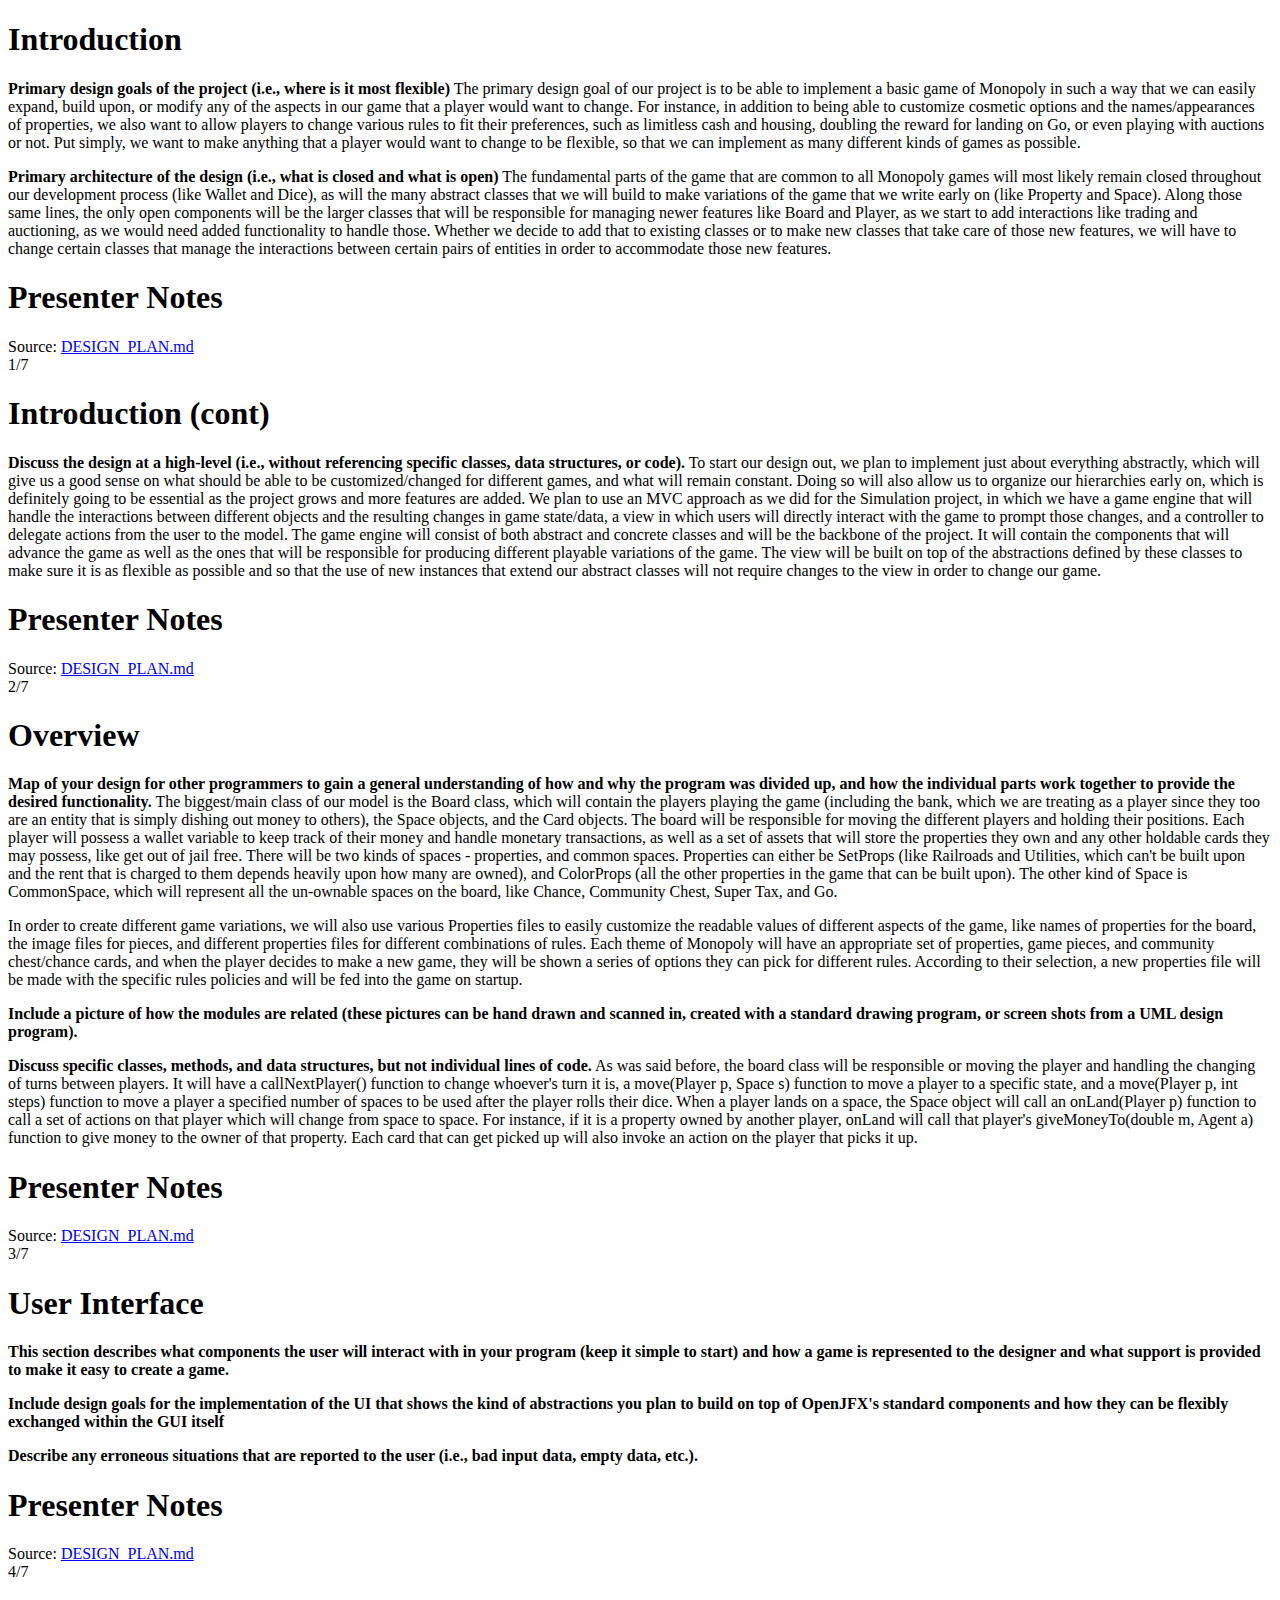
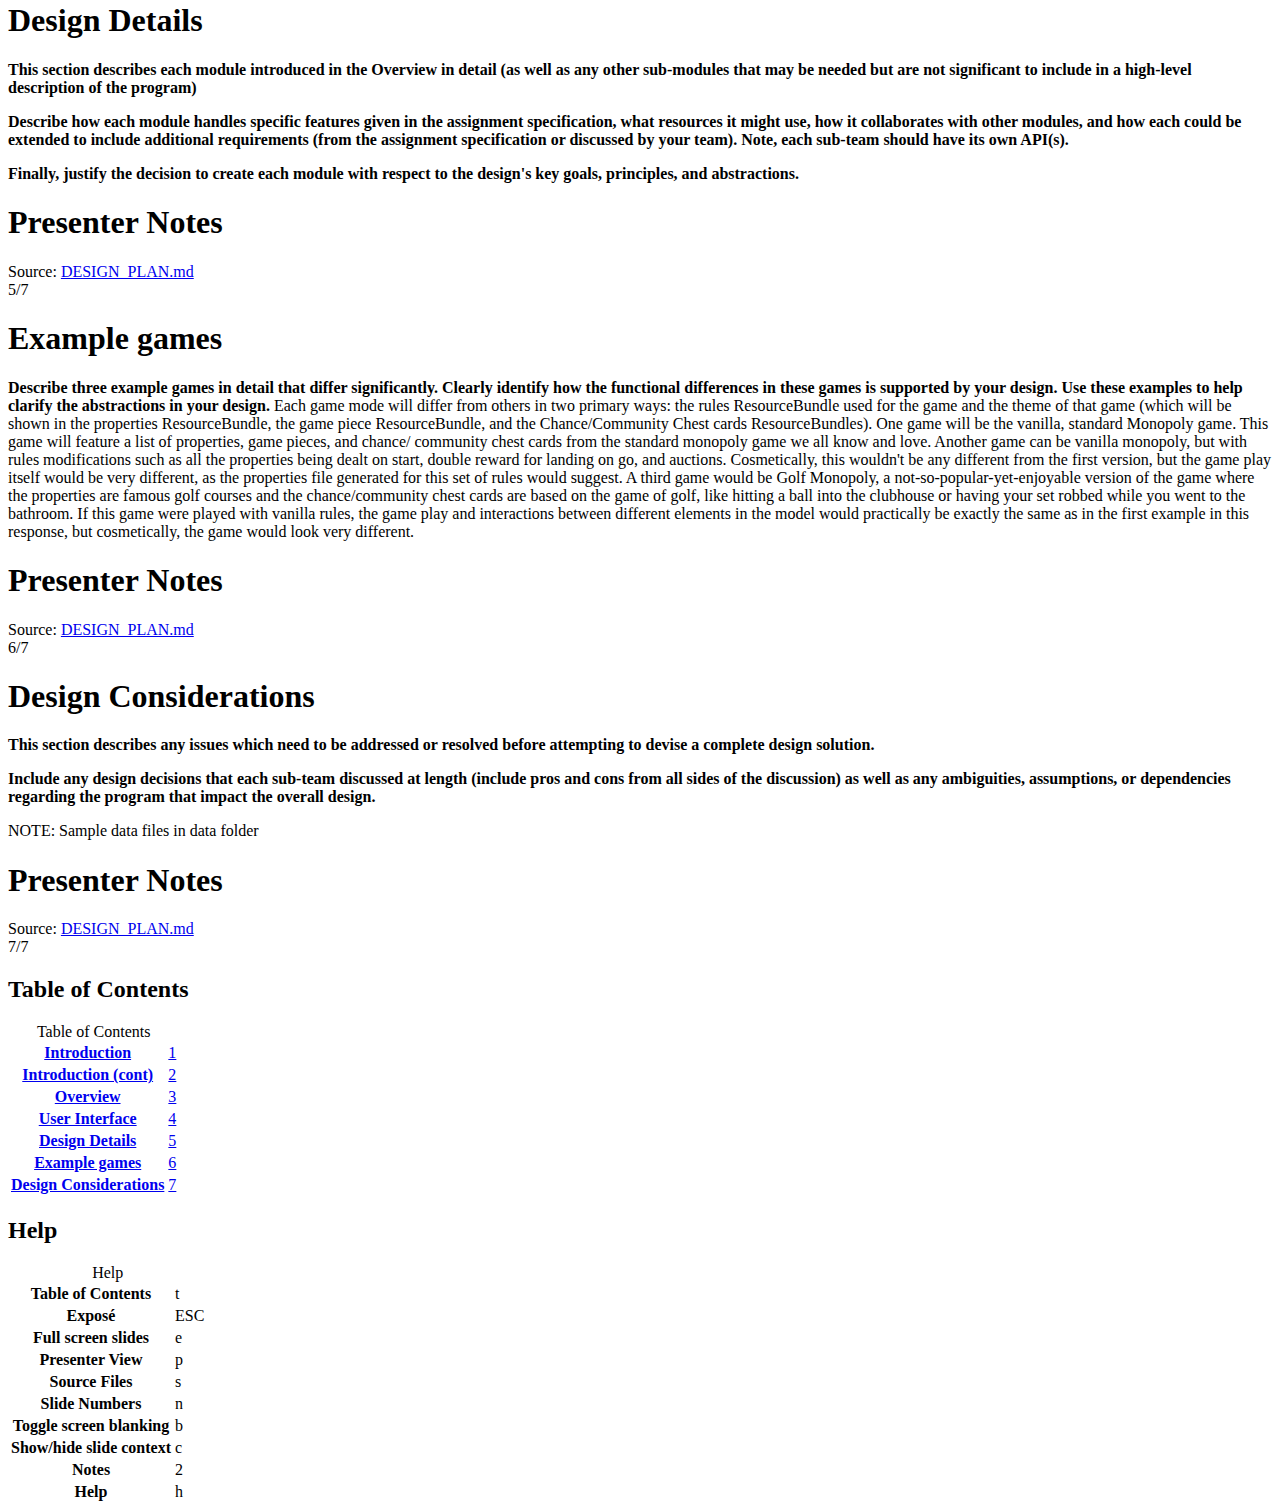
==== doc/plan/presentation.html @ bf02d0f6 "added index.html" ====
<!DOCTYPE html>
<!--
  Copyright 2010 Google Inc.

  Licensed under the Apache License, Version 2.0 (the "License");
  you may not use this file except in compliance with the License.
  You may obtain a copy of the License at

     http://www.apache.org/licenses/LICENSE-2.0

  Unless required by applicable law or agreed to in writing, software
  distributed under the License is distributed on an "AS IS" BASIS,
  WITHOUT WARRANTIES OR CONDITIONS OF ANY KIND, either express or implied.
  See the License for the specific language governing permissions and
  limitations under the License.

  Original slides: Marcin Wichary (mwichary@google.com)
  Modifications: Ernest Delgado (ernestd@google.com)
                 Alex Russell (slightlyoff@chromium.org)

  landslide modifications: Adam Zapletal (adamzap@gmail.com)
                           Nicolas Perriault (nperriault@gmail.com)
-->
<html>
<head>
    <meta http-equiv="Content-Type" content="text/html; charset=utf-8" />
    <meta http-equiv="X-UA-Compatible" content="chrome=1">
    <title>Introduction</title>
    <!-- Styles -->
    
    <link rel="stylesheet" media="print" href="file:///usr/local/lib/python2.7/site-packages/landslide/themes/default/css/print.css">
    <link rel="stylesheet" media="screen, projection" href="file:///usr/local/lib/python2.7/site-packages/landslide/themes/default/css/screen.css">
    
    
    <!-- /Styles -->
    <!-- Javascripts -->
    
    <script type="text/javascript" src="file:///usr/local/lib/python2.7/site-packages/landslide/themes/default/js/slides.js"></script>
    
    
    
    <!-- /Javascripts -->
</head>
<body>
  <div id="blank"></div>
  <div class="presentation">
    <div id="current_presenter_notes">
      <div id="presenter_note"></div>
    </div>
    <div class="slides">
      
      <!-- slide source: DESIGN_PLAN.md -->
      <div class="slide-wrapper">
        <div class="slide slide-1">
          <div class="inner">
            
            <header><h1>Introduction</h1></header>
            
            
            <section><p><strong>Primary design goals of the project (i.e., where is it most flexible)</strong>
The primary design goal of our project is to be able to implement a basic game of Monopoly in such a way that we can
easily expand, build upon, or modify any of the aspects in our game that a player would want to change. For instance,
in addition to being able to customize cosmetic options and the names/appearances of properties, we also want to allow
players to change various rules to fit their preferences, such as limitless cash and housing, doubling the reward for landing
on Go, or even playing with auctions or not. Put simply, we want to make anything that a player would want to change to be
flexible, so that we can implement as many different kinds of games as possible.</p>
<p><strong>Primary architecture of the design (i.e., what is closed and what is open)</strong>
The fundamental parts of the game that are common to all Monopoly games will most likely remain closed throughout our
development process (like Wallet and Dice), as will the many abstract classes that we will build to make variations 
of the game that we write early on (like Property and Space). Along those same lines, the only open components will be
the larger classes that will be responsible for managing newer features like Board and Player, as we start to add interactions
like trading and auctioning, as we would need added functionality to handle those. Whether we decide to add that to existing
classes or to make new classes that take care of those new features, we will have to change certain classes that manage
the interactions between certain pairs of entities in order to accommodate those new features.</p></section>
            
          </div>
          <div class="presenter_notes">
            <header><h1>Presenter Notes</h1></header>
            <section>
            
            </section>
          </div>
          <footer>
            
            <aside class="source">
              Source: <a href="DESIGN_PLAN.md">DESIGN_PLAN.md</a>
            </aside>
            
            <aside class="page_number">
              1/7
            </aside>
          </footer>
        </div>
      </div>
      
      <!-- slide source: DESIGN_PLAN.md -->
      <div class="slide-wrapper">
        <div class="slide slide-2">
          <div class="inner">
            
            <header><h1>Introduction (cont)</h1></header>
            
            
            <section><p><strong>Discuss the design at a high-level (i.e., without referencing specific classes, data structures, or code).</strong>
To start our design out, we plan to implement just about everything abstractly, which will give us a good sense on what should
be able to be customized/changed for different games, and what will remain constant. Doing so will also allow us to organize
our hierarchies early on, which is definitely going to be essential as the project grows and more features are added. We
plan to use an MVC approach as we did for the Simulation project, in which we have a game engine that will handle the 
interactions between different objects and the resulting changes in game state/data, a view in which users will directly
interact with the game to prompt those changes, and a controller to delegate actions from the user to the model. The game
engine will consist of both abstract and concrete classes and will be the backbone of the project. It will contain the
components that will advance the game as well as the ones that will be responsible for producing different playable
variations of the game. The view will be built on top of the abstractions defined by these classes to make sure it is
as flexible as possible and so that the use of new instances that extend our abstract classes will not require changes to
the view in order to change our game.</p></section>
            
          </div>
          <div class="presenter_notes">
            <header><h1>Presenter Notes</h1></header>
            <section>
            
            </section>
          </div>
          <footer>
            
            <aside class="source">
              Source: <a href="DESIGN_PLAN.md">DESIGN_PLAN.md</a>
            </aside>
            
            <aside class="page_number">
              2/7
            </aside>
          </footer>
        </div>
      </div>
      
      <!-- slide source: DESIGN_PLAN.md -->
      <div class="slide-wrapper">
        <div class="slide slide-3">
          <div class="inner">
            
            <header><h1>Overview</h1></header>
            
            
            <section><p><strong>Map of your design for other programmers to gain a general understanding of how and why the program was divided up, and 
how the individual parts work together to provide the desired functionality.</strong>
The biggest/main class of our model is the Board class, which will contain the players playing the game (including the
bank, which we are treating as a player since they too are an entity that is simply dishing out money to others), the Space
objects, and the Card objects. The board will be responsible for moving the different players and holding their positions.
Each player will possess a wallet variable to keep track of their money and handle monetary transactions, as well as a set of
assets that will store the properties they own and any other holdable cards they may possess, like get out of jail free.
There will be two kinds of spaces - properties, and common spaces. Properties can either
be SetProps (like Railroads and Utilities, which can't be built upon and the rent that is charged to them depends heavily
upon how many are owned), and ColorProps (all the other properties in the game that can be built upon). The other kind
of Space is CommonSpace, which will represent all the un-ownable spaces on the board, like Chance, Community Chest,
Super Tax, and Go. </p>
<p>In order to create different game variations, we will also use various Properties files to easily customize the readable
values of different aspects of the game, like names of properties for the board, the image files for pieces, and different
properties files for different combinations of rules. Each theme of Monopoly will have an appropriate set of properties, 
game pieces, and community chest/chance cards, and when the player decides to make a new game, they will be shown a 
series of options they can pick for different rules. According to their selection, a new properties file will be made with 
the specific rules policies and will be fed into the game on startup.</p>
<p><strong>Include a picture of how the modules are related (these pictures can be hand drawn and scanned in, created with a standard 
drawing program, or screen shots from a UML design program).</strong>
<img alt="" src="file:///var/folders/gk/mc5vrlqd189dkzb24s49mvj00000gn/T/com.apple.iChat/Messages/Transfers/IMG_0760.jpeg" /></p>
<p><strong>Discuss specific classes, methods, and data structures, but not individual lines of code.</strong>
As was said before, the board class will be responsible or moving the player and handling the changing of turns between
players. It will have a callNextPlayer() function to change whoever's turn it is, a move(Player p, Space s) function to
move a player to a specific state, and a move(Player p, int steps) function to move a player a specified number of spaces
to be used after the player rolls their dice. When a player lands on a space, the Space object will call an onLand(Player p)
function to call a set of actions on that player which will change from space to space. For instance, if it is a property
owned by another player, onLand will call that player's giveMoneyTo(double m, Agent a) function to give money to the owner
of that property. Each card that can get picked up will also invoke an action on the player that picks it up. </p></section>
            
          </div>
          <div class="presenter_notes">
            <header><h1>Presenter Notes</h1></header>
            <section>
            
            </section>
          </div>
          <footer>
            
            <aside class="source">
              Source: <a href="DESIGN_PLAN.md">DESIGN_PLAN.md</a>
            </aside>
            
            <aside class="page_number">
              3/7
            </aside>
          </footer>
        </div>
      </div>
      
      <!-- slide source: DESIGN_PLAN.md -->
      <div class="slide-wrapper">
        <div class="slide slide-4">
          <div class="inner">
            
            <header><h1>User Interface</h1></header>
            
            
            <section><p><strong>This section describes what components the user will interact with in your program (keep it simple to start) and how a game 
is represented to the designer and what support is provided to make it easy to create a game.</strong></p>
<p><strong>Include design goals for the implementation of the UI that shows the kind of abstractions you plan to build on top of OpenJFX's 
standard components and how they can be flexibly exchanged within the GUI itself</strong></p>
<p><strong>Describe any erroneous situations that are reported to the user (i.e., bad input data, empty data, etc.).</strong></p></section>
            
          </div>
          <div class="presenter_notes">
            <header><h1>Presenter Notes</h1></header>
            <section>
            
            </section>
          </div>
          <footer>
            
            <aside class="source">
              Source: <a href="DESIGN_PLAN.md">DESIGN_PLAN.md</a>
            </aside>
            
            <aside class="page_number">
              4/7
            </aside>
          </footer>
        </div>
      </div>
      
      <!-- slide source: DESIGN_PLAN.md -->
      <div class="slide-wrapper">
        <div class="slide slide-5">
          <div class="inner">
            
            <header><h1>Design Details</h1></header>
            
            
            <section><p><strong>This section describes each module introduced in the Overview in detail (as well as any other sub-modules that may be needed 
but are not significant to include in a high-level description of the program)</strong></p>
<p><strong>Describe how each module handles specific features given in the assignment specification, what resources it might use, how 
it collaborates with other modules, and how each could be extended to include additional requirements (from the assignment 
specification or discussed by your team). Note, each sub-team should have its own API(s).</strong></p>
<p><strong>Finally, justify the decision to create each module with respect to the design's key goals, principles, and abstractions.</strong></p></section>
            
          </div>
          <div class="presenter_notes">
            <header><h1>Presenter Notes</h1></header>
            <section>
            
            </section>
          </div>
          <footer>
            
            <aside class="source">
              Source: <a href="DESIGN_PLAN.md">DESIGN_PLAN.md</a>
            </aside>
            
            <aside class="page_number">
              5/7
            </aside>
          </footer>
        </div>
      </div>
      
      <!-- slide source: DESIGN_PLAN.md -->
      <div class="slide-wrapper">
        <div class="slide slide-6">
          <div class="inner">
            
            <header><h1>Example games</h1></header>
            
            
            <section><p><strong>Describe three example games in detail that differ significantly. Clearly identify how the functional differences in these 
games is supported by your design. Use these examples to help clarify the abstractions in your design.</strong>
Each game mode will differ from others in two primary ways: the rules ResourceBundle used for the game and the theme of that
game (which will be shown in the properties ResourceBundle, the game piece ResourceBundle, and the Chance/Community Chest
cards ResourceBundles).
One game will be the vanilla, standard Monopoly game. This game will feature a list of properties, game pieces, and chance/
community chest cards from the standard monopoly game we all know and love.
Another game can be vanilla monopoly, but with rules modifications such as all the properties being dealt on start, double
reward for landing on go, and auctions. Cosmetically, this wouldn't be any different from the first version, but the game
play itself would be very different, as the properties file generated for this set of rules would suggest.
A third game would be Golf Monopoly, a not-so-popular-yet-enjoyable version of the game where the properties are famous
golf courses and the chance/community chest cards are based on the game of golf, like hitting a ball into the clubhouse
or having your set robbed while you went to the bathroom. If this game were played with vanilla rules, the game play and
interactions between different elements in the model would practically be exactly the same as in the first example in this
response, but cosmetically, the game would look very different.</p></section>
            
          </div>
          <div class="presenter_notes">
            <header><h1>Presenter Notes</h1></header>
            <section>
            
            </section>
          </div>
          <footer>
            
            <aside class="source">
              Source: <a href="DESIGN_PLAN.md">DESIGN_PLAN.md</a>
            </aside>
            
            <aside class="page_number">
              6/7
            </aside>
          </footer>
        </div>
      </div>
      
      <!-- slide source: DESIGN_PLAN.md -->
      <div class="slide-wrapper">
        <div class="slide slide-7">
          <div class="inner">
            
            <header><h1>Design Considerations</h1></header>
            
            
            <section><p><strong>This section describes any issues which need to be addressed or resolved before attempting to devise a complete design 
solution.</strong></p>
<p><strong>Include any design decisions that each sub-team discussed at length (include pros and cons from all sides of the discussion) 
as well as any ambiguities, assumptions, or dependencies regarding the program that impact the overall design.</strong></p>
<p>NOTE: Sample data files in data folder</p></section>
            
          </div>
          <div class="presenter_notes">
            <header><h1>Presenter Notes</h1></header>
            <section>
            
            </section>
          </div>
          <footer>
            
            <aside class="source">
              Source: <a href="DESIGN_PLAN.md">DESIGN_PLAN.md</a>
            </aside>
            
            <aside class="page_number">
              7/7
            </aside>
          </footer>
        </div>
      </div>
      
    </div>
  </div>
  
  <div id="toc" class="sidebar hidden">
    <h2>Table of Contents</h2>
    <table>
      <caption>Table of Contents</caption>
      
      <tr id="toc-row-1">
        <th><a href="#slide1">Introduction</a></th>
        <td><a href="#slide1">1</a></td>
      </tr>
      
      
      <tr id="toc-row-2">
        <th><a href="#slide2">Introduction (cont)</a></th>
        <td><a href="#slide2">2</a></td>
      </tr>
      
      
      <tr id="toc-row-3">
        <th><a href="#slide3">Overview</a></th>
        <td><a href="#slide3">3</a></td>
      </tr>
      
      
      <tr id="toc-row-4">
        <th><a href="#slide4">User Interface</a></th>
        <td><a href="#slide4">4</a></td>
      </tr>
      
      
      <tr id="toc-row-5">
        <th><a href="#slide5">Design Details</a></th>
        <td><a href="#slide5">5</a></td>
      </tr>
      
      
      <tr id="toc-row-6">
        <th><a href="#slide6">Example games</a></th>
        <td><a href="#slide6">6</a></td>
      </tr>
      
      
      <tr id="toc-row-7">
        <th><a href="#slide7">Design Considerations</a></th>
        <td><a href="#slide7">7</a></td>
      </tr>
      
      
    </table>
  </div>
  
  <div id="help" class="sidebar hidden">
    <h2>Help</h2>
    <table>
      <caption>Help</caption>
      <tr>
        <th>Table of Contents</th>
        <td>t</td>
      </tr>
      <tr>
        <th>Exposé</th>
        <td>ESC</td>
      </tr>
      <tr>
        <th>Full screen slides</th>
        <td>e</td>
      </tr>
      <tr>
        <th>Presenter View</th>
        <td>p</td>
      </tr>
      <tr>
        <th>Source Files</th>
        <td>s</td>
      </tr>
      <tr>
        <th>Slide Numbers</th>
        <td>n</td>
      </tr>
      <tr>
        <th>Toggle screen blanking</th>
        <td>b</td>
      </tr>
      <tr>
        <th>Show/hide slide context</th>
        <td>c</td>
      </tr>
      <tr>
        <th>Notes</th>
        <td>2</td>
      </tr>
      <tr>
        <th>Help</th>
        <td>h</td>
      </tr>
    </table>
  </div>
  <script>main()</script>
</body>
</html>
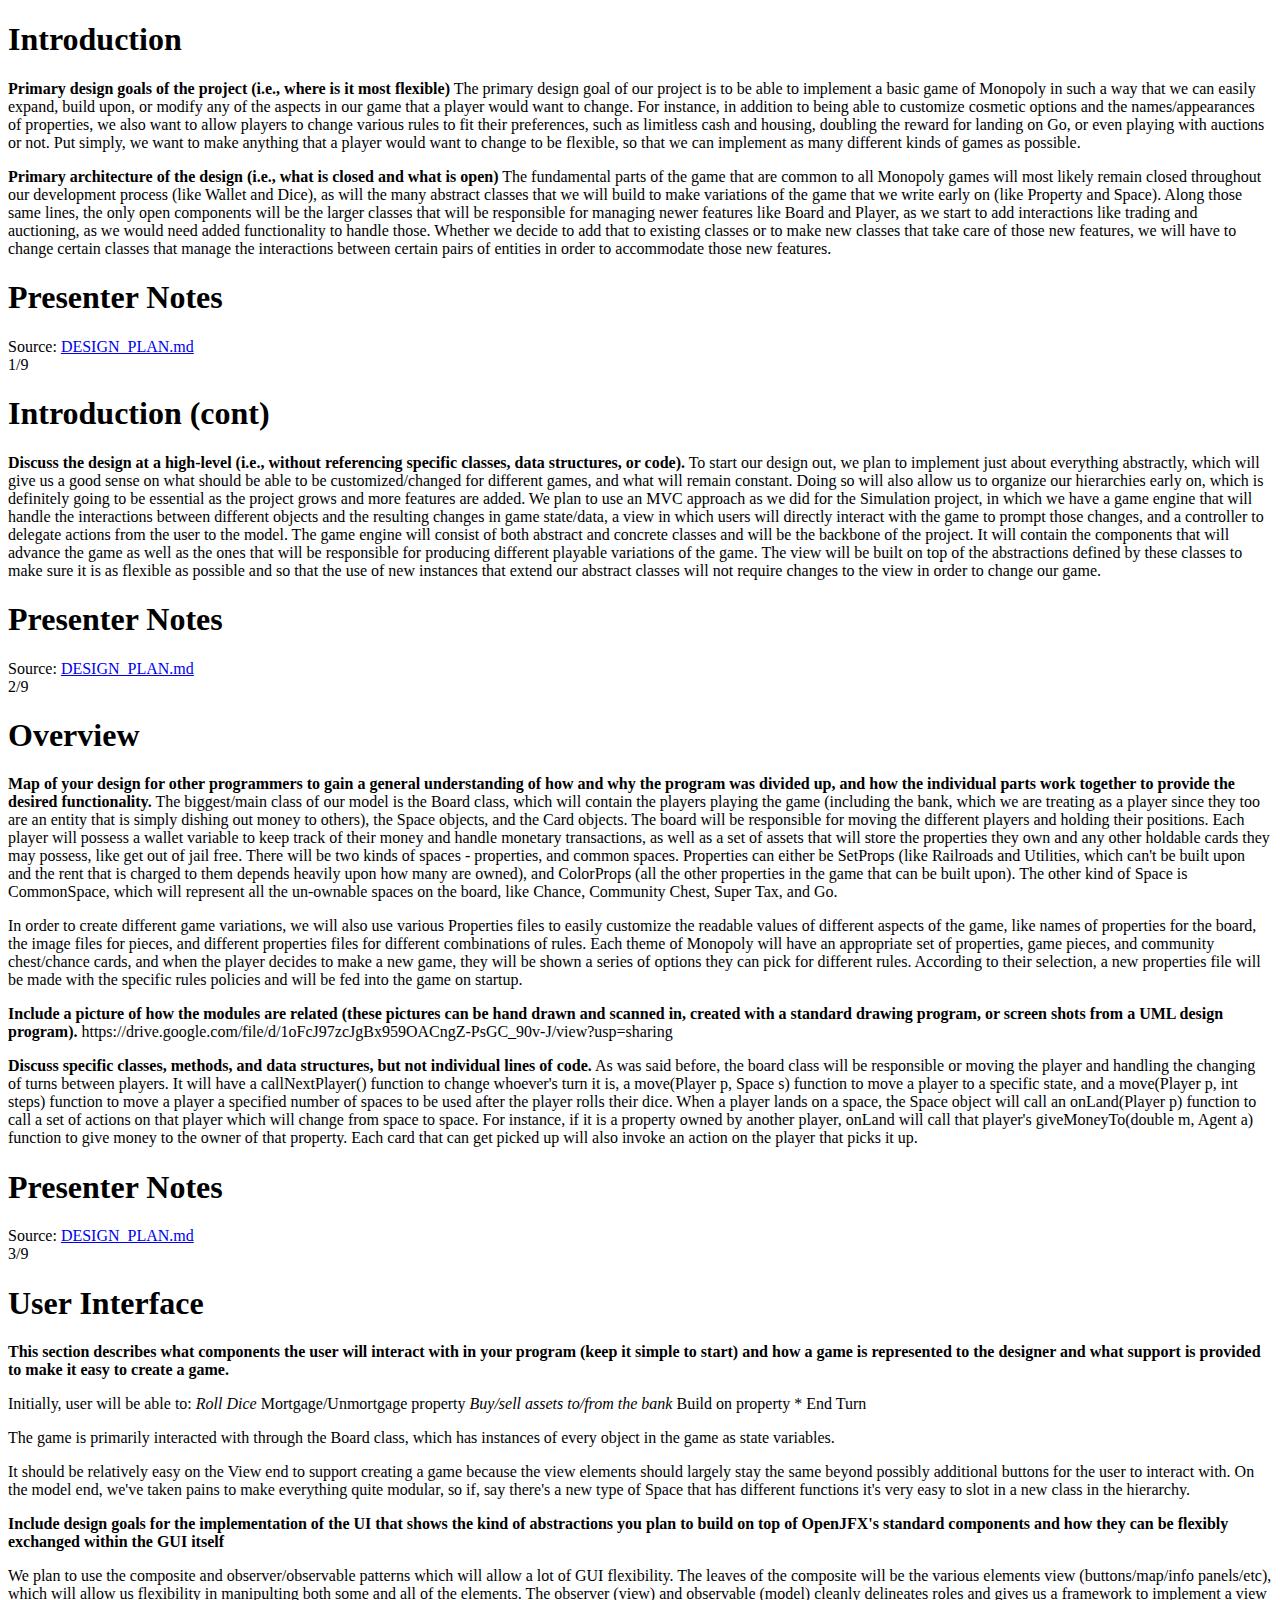
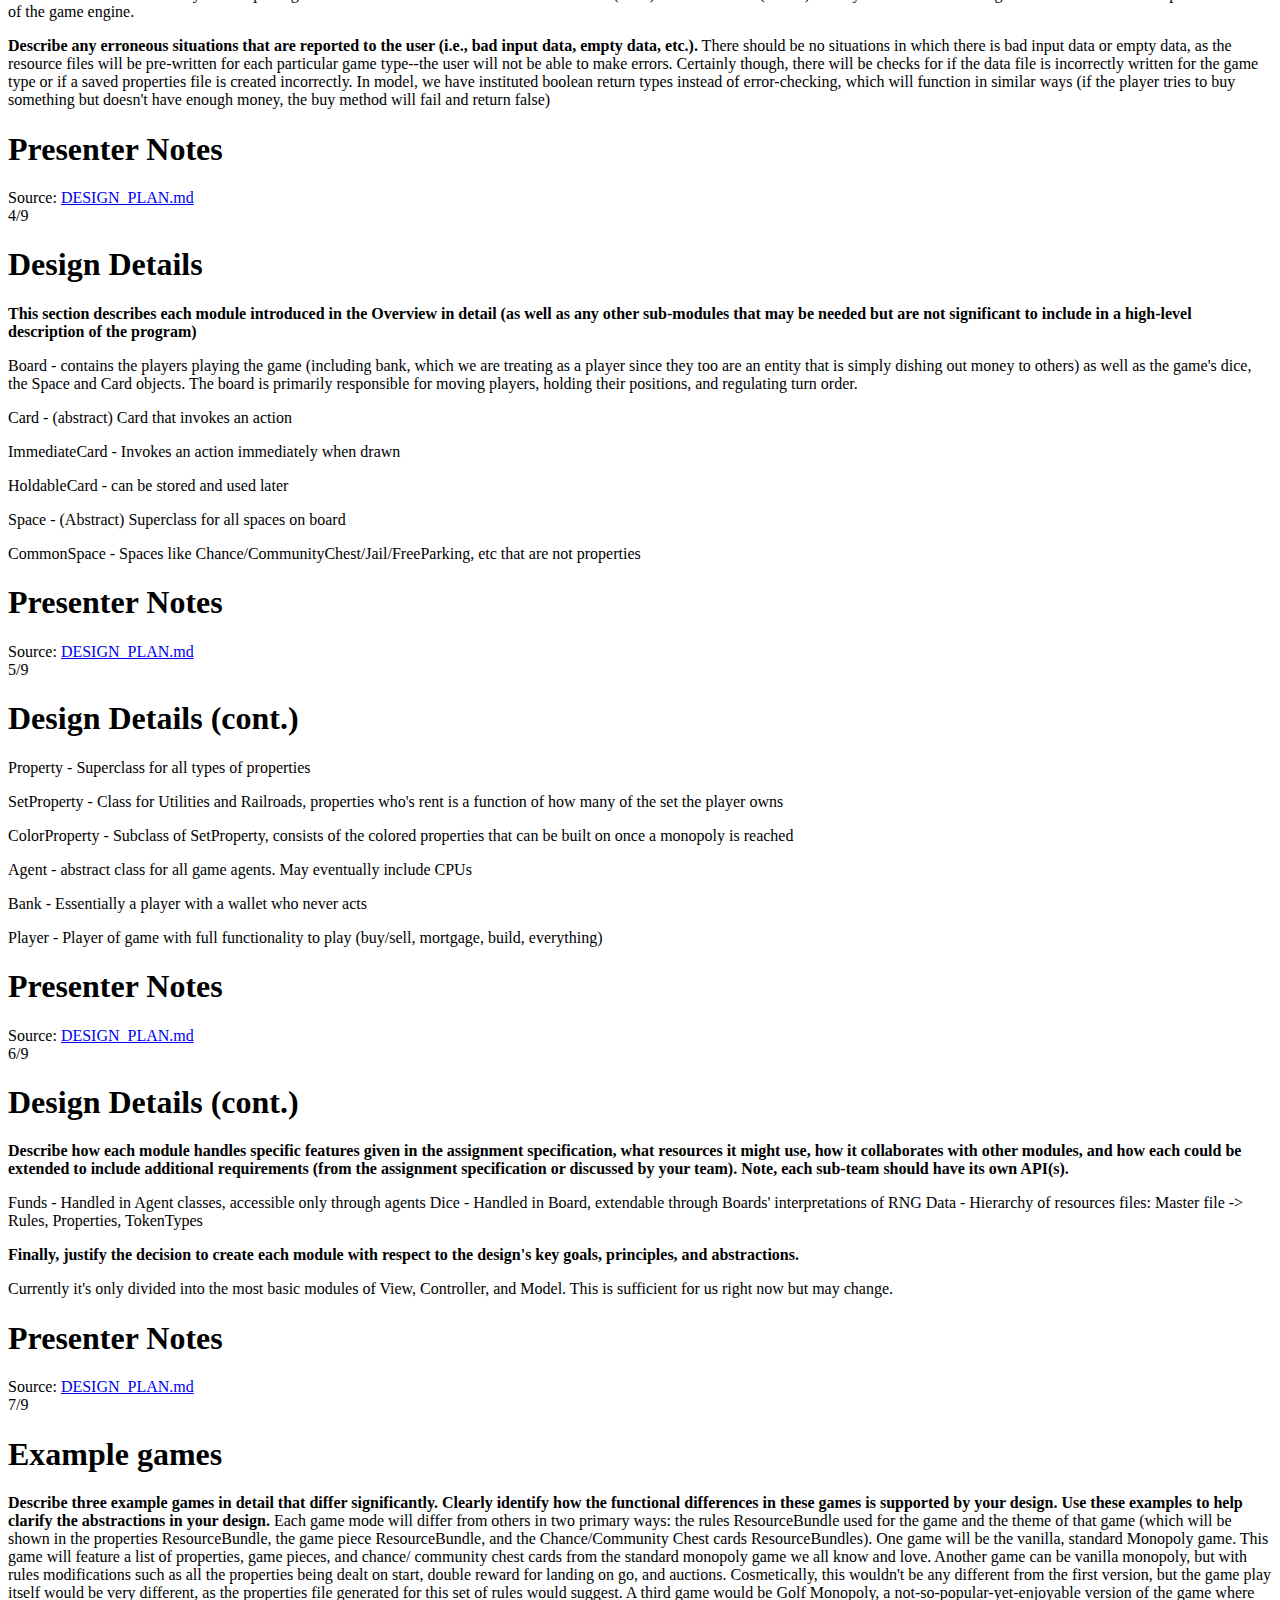
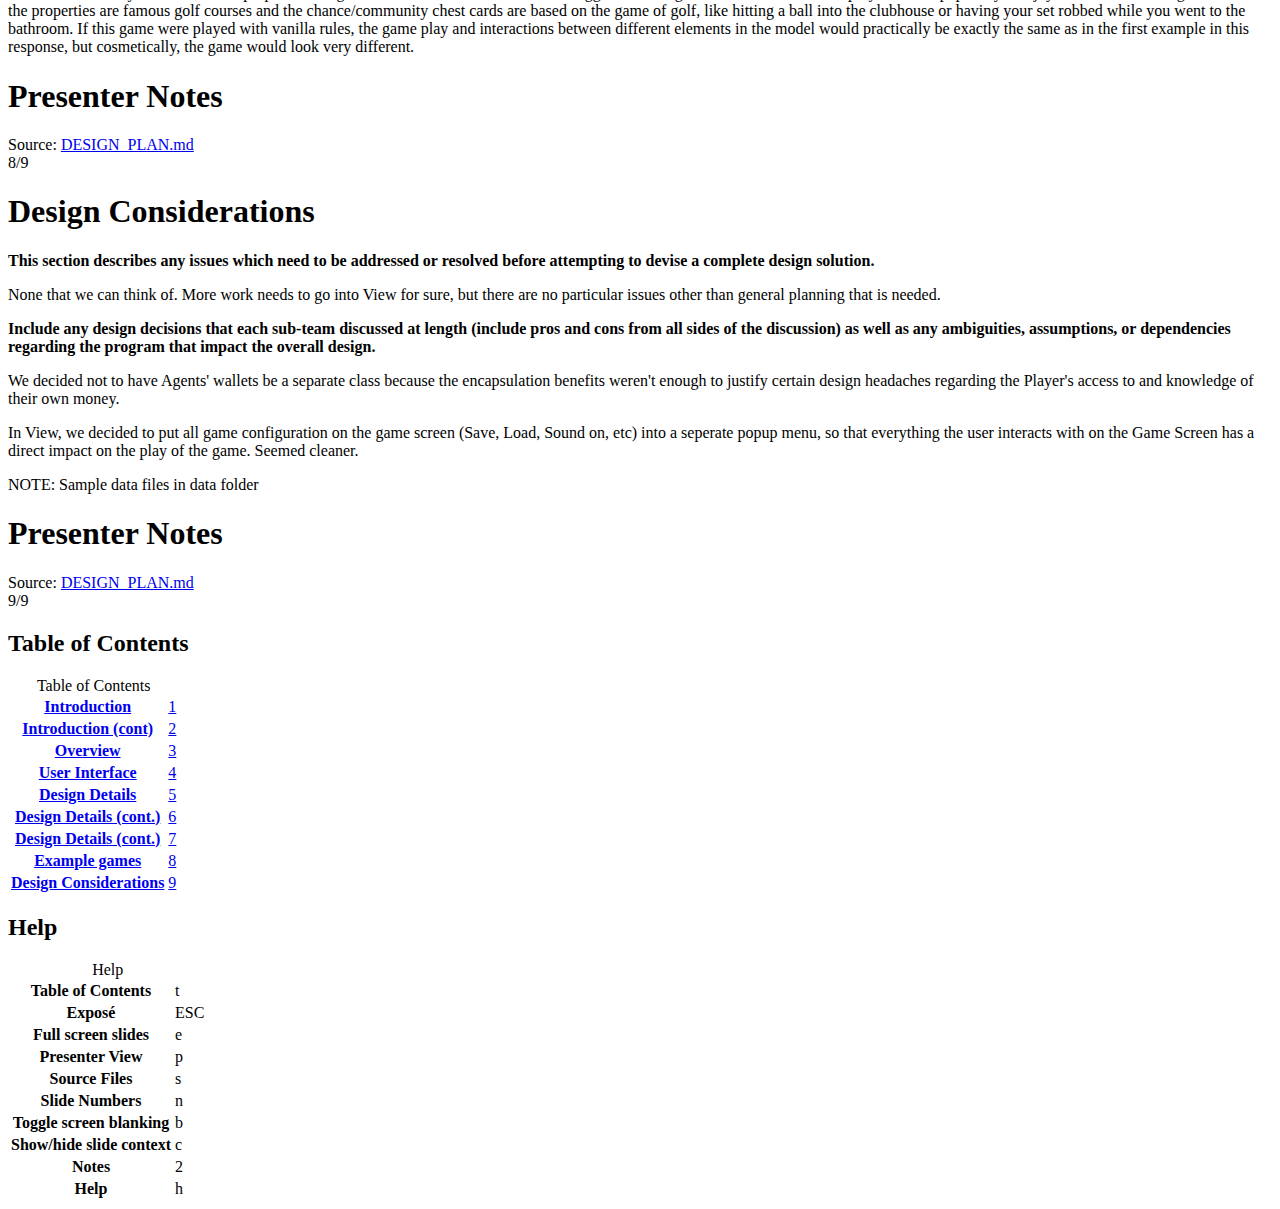
==== commit a72d762f: "refactored presentation to reflect updated design plan" ====
--- a/doc/plan/presentation.html
+++ b/doc/plan/presentation.html
@@ -87,7 +87,7 @@
             </aside>
             
             <aside class="page_number">
-              1/7
+              1/9
             </aside>
           </footer>
         </div>
@@ -128,7 +128,7 @@
             </aside>
             
             <aside class="page_number">
-              2/7
+              2/9
             </aside>
           </footer>
         </div>
@@ -162,7 +162,7 @@
 the specific rules policies and will be fed into the game on startup.</p>
 <p><strong>Include a picture of how the modules are related (these pictures can be hand drawn and scanned in, created with a standard 
 drawing program, or screen shots from a UML design program).</strong>
-<img alt="" src="file:///var/folders/gk/mc5vrlqd189dkzb24s49mvj00000gn/T/com.apple.iChat/Messages/Transfers/IMG_0760.jpeg" /></p>
+https://drive.google.com/file/d/1oFcJ97zcJgBx959OACngZ-PsGC_90v-J/view?usp=sharing</p>
 <p><strong>Discuss specific classes, methods, and data structures, but not individual lines of code.</strong>
 As was said before, the board class will be responsible or moving the player and handling the changing of turns between
 players. It will have a callNextPlayer() function to change whoever's turn it is, a move(Player p, Space s) function to
@@ -186,7 +186,7 @@
             </aside>
             
             <aside class="page_number">
-              3/7
+              3/9
             </aside>
           </footer>
         </div>
@@ -202,25 +202,45 @@
             
             <section><p><strong>This section describes what components the user will interact with in your program (keep it simple to start) and how a game 
 is represented to the designer and what support is provided to make it easy to create a game.</strong></p>
+<p>Initially, user will be able to:
+<em> Roll Dice
+</em> Mortgage/Unmortgage property
+<em> Buy/sell assets to/from the bank
+</em> Build on property
+* End Turn</p>
+<p>The game is primarily interacted with through the Board class, which has instances of every object in the 
+game as state variables.</p>
+<p>It should be relatively easy on the View end to support creating a game because the view elements should largely stay the same beyond
+possibly additional buttons for the user to interact with. On the model end, we've taken pains to make everything quite modular, so if, say
+there's a new type of Space that has different functions it's very easy to slot in a new class in the hierarchy.</p>
 <p><strong>Include design goals for the implementation of the UI that shows the kind of abstractions you plan to build on top of OpenJFX's 
 standard components and how they can be flexibly exchanged within the GUI itself</strong></p>
-<p><strong>Describe any erroneous situations that are reported to the user (i.e., bad input data, empty data, etc.).</strong></p></section>
-            
-          </div>
-          <div class="presenter_notes">
-            <header><h1>Presenter Notes</h1></header>
-            <section>
-            
-            </section>
-          </div>
-          <footer>
-            
-            <aside class="source">
-              Source: <a href="DESIGN_PLAN.md">DESIGN_PLAN.md</a>
-            </aside>
-            
-            <aside class="page_number">
-              4/7
+<p>We plan to use the composite and observer/observable patterns which will allow a lot of GUI flexibility. The leaves of the
+composite will be the various elements view (buttons/map/info panels/etc), which will allow us flexibility in manipulting
+both some and all of the elements. The observer (view) and observable (model) cleanly delineates roles and gives us a
+framework to implement a view of the game engine.</p>
+<p><strong>Describe any erroneous situations that are reported to the user (i.e., bad input data, empty data, etc.).</strong>
+There should be no situations in which there is bad input data or empty data, as the resource files will be pre-written 
+for each particular game type--the user will not be able to make errors. Certainly though, there will be checks for if
+the data file is incorrectly written for the game type or if a saved properties file is created incorrectly. In model, 
+we have instituted boolean return types instead of error-checking, which will function in similar ways (if the player
+tries to buy something but doesn't have enough money, the buy method will fail and return false)</p></section>
+            
+          </div>
+          <div class="presenter_notes">
+            <header><h1>Presenter Notes</h1></header>
+            <section>
+            
+            </section>
+          </div>
+          <footer>
+            
+            <aside class="source">
+              Source: <a href="DESIGN_PLAN.md">DESIGN_PLAN.md</a>
+            </aside>
+            
+            <aside class="page_number">
+              4/9
             </aside>
           </footer>
         </div>
@@ -236,34 +256,111 @@
             
             <section><p><strong>This section describes each module introduced in the Overview in detail (as well as any other sub-modules that may be needed 
 but are not significant to include in a high-level description of the program)</strong></p>
-<p><strong>Describe how each module handles specific features given in the assignment specification, what resources it might use, how 
+<p>Board - contains the players playing the game (including bank, which we are treating as a player since they too are an 
+entity that is simply dishing out money to others) as well as the game's dice, the Space and Card objects. The board
+is primarily responsible for moving players, holding their positions, and regulating turn order.</p>
+<p>Card - (abstract) Card that invokes an action                </p>
+<p>ImmediateCard - Invokes an action immediately when drawn</p>
+<p>HoldableCard - can be stored and used later</p>
+<p>Space - (Abstract) Superclass for all spaces on board </p>
+<p>CommonSpace - Spaces like Chance/CommunityChest/Jail/FreeParking, etc that are not properties</p></section>
+            
+          </div>
+          <div class="presenter_notes">
+            <header><h1>Presenter Notes</h1></header>
+            <section>
+            
+            </section>
+          </div>
+          <footer>
+            
+            <aside class="source">
+              Source: <a href="DESIGN_PLAN.md">DESIGN_PLAN.md</a>
+            </aside>
+            
+            <aside class="page_number">
+              5/9
+            </aside>
+          </footer>
+        </div>
+      </div>
+      
+      <!-- slide source: DESIGN_PLAN.md -->
+      <div class="slide-wrapper">
+        <div class="slide slide-6">
+          <div class="inner">
+            
+            <header><h1>Design Details (cont.)</h1></header>
+            
+            
+            <section><p>Property - Superclass for all types of properties</p>
+<p>SetProperty - Class for Utilities and Railroads, properties who's rent is a function of how many of the set the player owns</p>
+<p>ColorProperty - Subclass of SetProperty, consists of the colored properties that can be built on once a monopoly is reached</p>
+<p>Agent - abstract class for all game agents. May eventually include CPUs</p>
+<p>Bank - Essentially a player with a wallet who never acts</p>
+<p>Player - Player of game with full functionality to play (buy/sell, mortgage, build, everything)</p></section>
+            
+          </div>
+          <div class="presenter_notes">
+            <header><h1>Presenter Notes</h1></header>
+            <section>
+            
+            </section>
+          </div>
+          <footer>
+            
+            <aside class="source">
+              Source: <a href="DESIGN_PLAN.md">DESIGN_PLAN.md</a>
+            </aside>
+            
+            <aside class="page_number">
+              6/9
+            </aside>
+          </footer>
+        </div>
+      </div>
+      
+      <!-- slide source: DESIGN_PLAN.md -->
+      <div class="slide-wrapper">
+        <div class="slide slide-7">
+          <div class="inner">
+            
+            <header><h1>Design Details (cont.)</h1></header>
+            
+            
+            <section><p><strong>Describe how each module handles specific features given in the assignment specification, what resources it might use, how 
 it collaborates with other modules, and how each could be extended to include additional requirements (from the assignment 
 specification or discussed by your team). Note, each sub-team should have its own API(s).</strong></p>
-<p><strong>Finally, justify the decision to create each module with respect to the design's key goals, principles, and abstractions.</strong></p></section>
-            
-          </div>
-          <div class="presenter_notes">
-            <header><h1>Presenter Notes</h1></header>
-            <section>
-            
-            </section>
-          </div>
-          <footer>
-            
-            <aside class="source">
-              Source: <a href="DESIGN_PLAN.md">DESIGN_PLAN.md</a>
-            </aside>
-            
-            <aside class="page_number">
-              5/7
-            </aside>
-          </footer>
-        </div>
-      </div>
-      
-      <!-- slide source: DESIGN_PLAN.md -->
-      <div class="slide-wrapper">
-        <div class="slide slide-6">
+<p>Funds - Handled in Agent classes, accessible only through agents
+Dice - Handled in Board, extendable through Boards' interpretations of RNG
+Data - Hierarchy of resources files: Master file -&gt; Rules, Properties, TokenTypes</p>
+<p><strong>Finally, justify the decision to create each module with respect to the design's key goals, principles, and abstractions.</strong></p>
+<p>Currently it's only divided into the most basic modules of View, Controller, and Model. This is sufficient for us right
+now but may change.</p></section>
+            
+          </div>
+          <div class="presenter_notes">
+            <header><h1>Presenter Notes</h1></header>
+            <section>
+            
+            </section>
+          </div>
+          <footer>
+            
+            <aside class="source">
+              Source: <a href="DESIGN_PLAN.md">DESIGN_PLAN.md</a>
+            </aside>
+            
+            <aside class="page_number">
+              7/9
+            </aside>
+          </footer>
+        </div>
+      </div>
+      
+      <!-- slide source: DESIGN_PLAN.md -->
+      <div class="slide-wrapper">
+        <div class="slide slide-8">
           <div class="inner">
             
             <header><h1>Example games</h1></header>
@@ -299,15 +396,15 @@
             </aside>
             
             <aside class="page_number">
-              6/7
-            </aside>
-          </footer>
-        </div>
-      </div>
-      
-      <!-- slide source: DESIGN_PLAN.md -->
-      <div class="slide-wrapper">
-        <div class="slide slide-7">
+              8/9
+            </aside>
+          </footer>
+        </div>
+      </div>
+      
+      <!-- slide source: DESIGN_PLAN.md -->
+      <div class="slide-wrapper">
+        <div class="slide slide-9">
           <div class="inner">
             
             <header><h1>Design Considerations</h1></header>
@@ -315,8 +412,15 @@
             
             <section><p><strong>This section describes any issues which need to be addressed or resolved before attempting to devise a complete design 
 solution.</strong></p>
+<p>None that we can think of. More work needs to go into View for sure, but there are no particular issues other than general
+planning that is needed.</p>
 <p><strong>Include any design decisions that each sub-team discussed at length (include pros and cons from all sides of the discussion) 
 as well as any ambiguities, assumptions, or dependencies regarding the program that impact the overall design.</strong></p>
+<p>We decided not to have Agents' wallets be a separate class because the encapsulation benefits weren't enough to justify
+certain design headaches regarding the Player's access to and knowledge of their own money.</p>
+<p>In View, we decided to put all game configuration on the game screen (Save, Load, Sound on, etc) into a seperate popup
+menu, so that everything the user interacts with on the Game Screen has a direct impact on the play of the game. Seemed 
+cleaner.</p>
 <p>NOTE: Sample data files in data folder</p></section>
             
           </div>
@@ -333,7 +437,7 @@
             </aside>
             
             <aside class="page_number">
-              7/7
+              9/9
             </aside>
           </footer>
         </div>
@@ -378,14 +482,26 @@
       
       
       <tr id="toc-row-6">
-        <th><a href="#slide6">Example games</a></th>
+        <th><a href="#slide6">Design Details (cont.)</a></th>
         <td><a href="#slide6">6</a></td>
       </tr>
       
       
       <tr id="toc-row-7">
-        <th><a href="#slide7">Design Considerations</a></th>
+        <th><a href="#slide7">Design Details (cont.)</a></th>
         <td><a href="#slide7">7</a></td>
+      </tr>
+      
+      
+      <tr id="toc-row-8">
+        <th><a href="#slide8">Example games</a></th>
+        <td><a href="#slide8">8</a></td>
+      </tr>
+      
+      
+      <tr id="toc-row-9">
+        <th><a href="#slide9">Design Considerations</a></th>
+        <td><a href="#slide9">9</a></td>
       </tr>
       
       
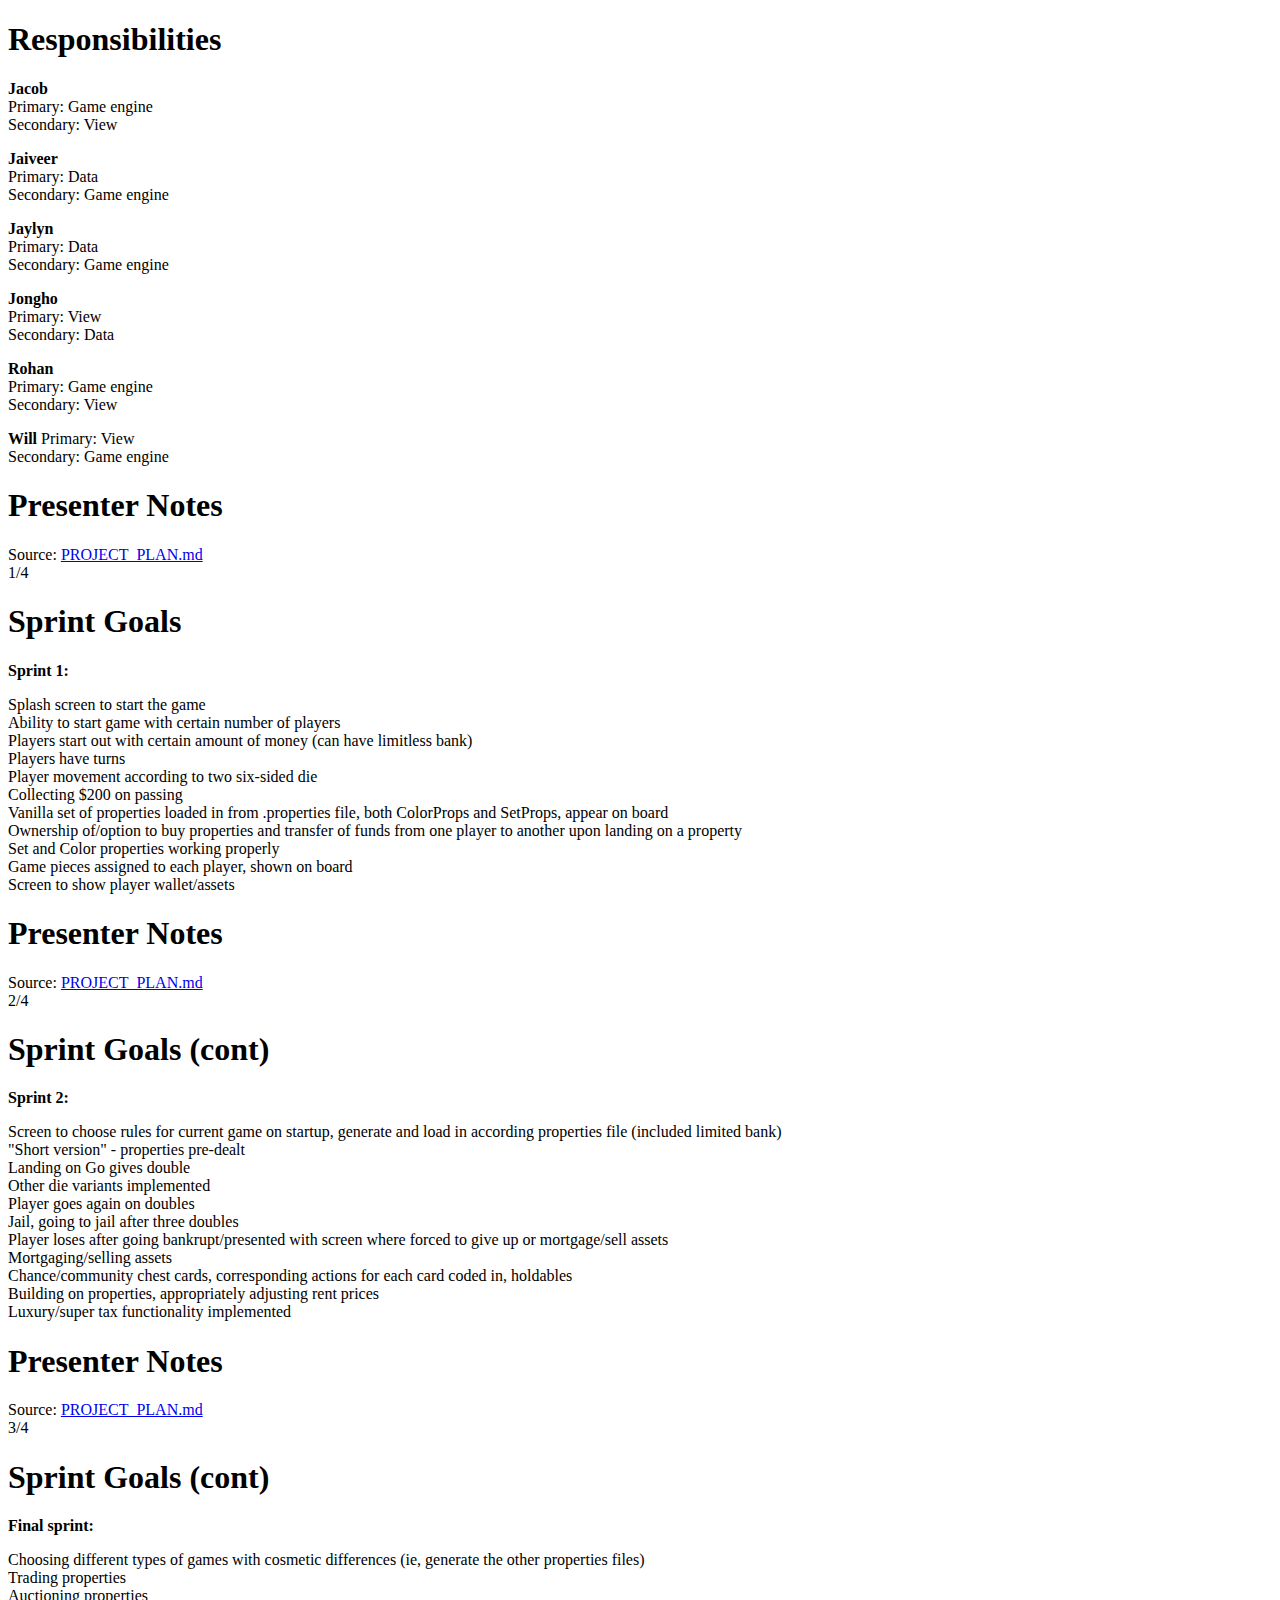
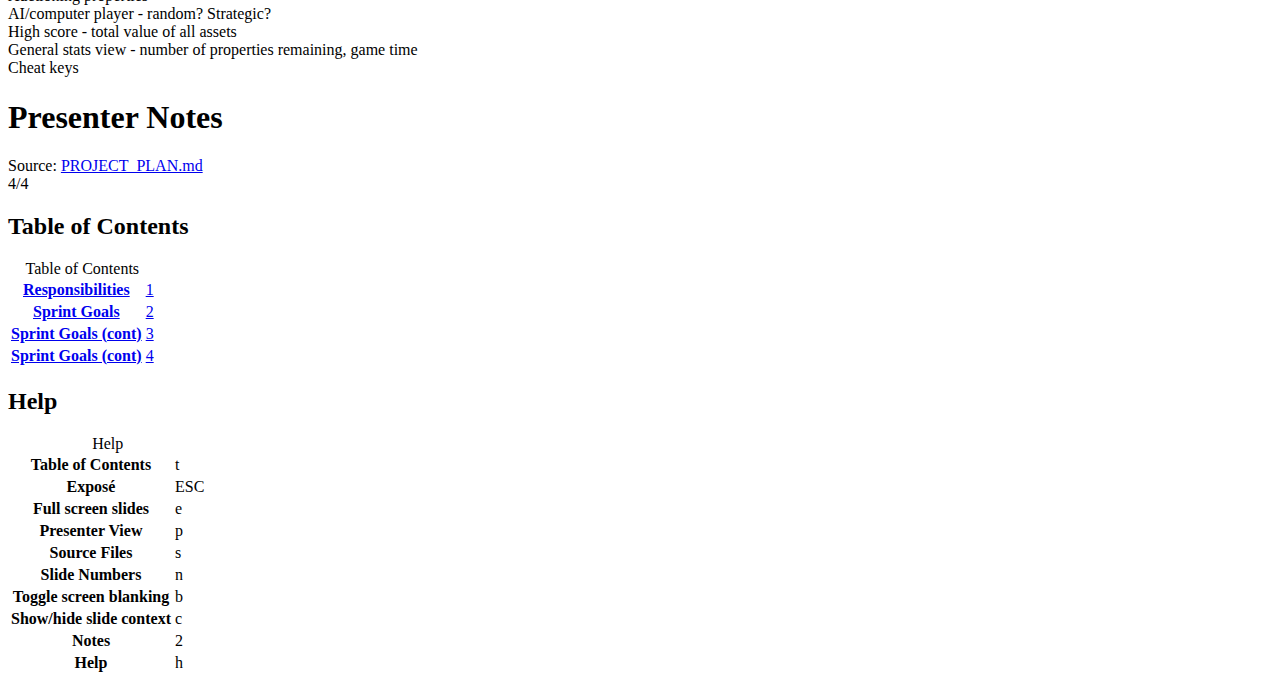
==== commit 5e55a820: "changed presentation" ====
--- a/doc/plan/presentation.html
+++ b/doc/plan/presentation.html
@@ -25,7 +25,7 @@
 <head>
     <meta http-equiv="Content-Type" content="text/html; charset=utf-8" />
     <meta http-equiv="X-UA-Compatible" content="chrome=1">
-    <title>Introduction</title>
+    <title>Responsibilities</title>
     <!-- Styles -->
     
     <link rel="stylesheet" media="print" href="file:///usr/local/lib/python2.7/site-packages/landslide/themes/default/css/print.css">
@@ -49,29 +49,32 @@
     </div>
     <div class="slides">
       
-      <!-- slide source: DESIGN_PLAN.md -->
+      <!-- slide source: PROJECT_PLAN.md -->
       <div class="slide-wrapper">
         <div class="slide slide-1">
           <div class="inner">
             
-            <header><h1>Introduction</h1></header>
-            
-            
-            <section><p><strong>Primary design goals of the project (i.e., where is it most flexible)</strong>
-The primary design goal of our project is to be able to implement a basic game of Monopoly in such a way that we can
-easily expand, build upon, or modify any of the aspects in our game that a player would want to change. For instance,
-in addition to being able to customize cosmetic options and the names/appearances of properties, we also want to allow
-players to change various rules to fit their preferences, such as limitless cash and housing, doubling the reward for landing
-on Go, or even playing with auctions or not. Put simply, we want to make anything that a player would want to change to be
-flexible, so that we can implement as many different kinds of games as possible.</p>
-<p><strong>Primary architecture of the design (i.e., what is closed and what is open)</strong>
-The fundamental parts of the game that are common to all Monopoly games will most likely remain closed throughout our
-development process (like Wallet and Dice), as will the many abstract classes that we will build to make variations 
-of the game that we write early on (like Property and Space). Along those same lines, the only open components will be
-the larger classes that will be responsible for managing newer features like Board and Player, as we start to add interactions
-like trading and auctioning, as we would need added functionality to handle those. Whether we decide to add that to existing
-classes or to make new classes that take care of those new features, we will have to change certain classes that manage
-the interactions between certain pairs of entities in order to accommodate those new features.</p></section>
+            <header><h1>Responsibilities</h1></header>
+            
+            
+            <section><p><strong>Jacob</strong><br />
+Primary: Game engine<br />
+Secondary: View</p>
+<p><strong>Jaiveer</strong><br />
+Primary: Data<br />
+Secondary: Game engine  </p>
+<p><strong>Jaylyn</strong><br />
+Primary: Data<br />
+Secondary: Game engine</p>
+<p><strong>Jongho</strong><br />
+Primary: View<br />
+Secondary: Data  </p>
+<p><strong>Rohan</strong><br />
+Primary: Game engine <br />
+Secondary: View</p>
+<p><strong>Will</strong>
+Primary: View<br />
+Secondary: Game engine</p></section>
             
           </div>
           <div class="presenter_notes">
@@ -83,36 +86,37 @@
           <footer>
             
             <aside class="source">
-              Source: <a href="DESIGN_PLAN.md">DESIGN_PLAN.md</a>
+              Source: <a href="PROJECT_PLAN.md">PROJECT_PLAN.md</a>
             </aside>
             
             <aside class="page_number">
-              1/9
+              1/4
             </aside>
           </footer>
         </div>
       </div>
       
-      <!-- slide source: DESIGN_PLAN.md -->
+      <!-- slide source: PROJECT_PLAN.md -->
       <div class="slide-wrapper">
         <div class="slide slide-2">
           <div class="inner">
             
-            <header><h1>Introduction (cont)</h1></header>
-            
-            
-            <section><p><strong>Discuss the design at a high-level (i.e., without referencing specific classes, data structures, or code).</strong>
-To start our design out, we plan to implement just about everything abstractly, which will give us a good sense on what should
-be able to be customized/changed for different games, and what will remain constant. Doing so will also allow us to organize
-our hierarchies early on, which is definitely going to be essential as the project grows and more features are added. We
-plan to use an MVC approach as we did for the Simulation project, in which we have a game engine that will handle the 
-interactions between different objects and the resulting changes in game state/data, a view in which users will directly
-interact with the game to prompt those changes, and a controller to delegate actions from the user to the model. The game
-engine will consist of both abstract and concrete classes and will be the backbone of the project. It will contain the
-components that will advance the game as well as the ones that will be responsible for producing different playable
-variations of the game. The view will be built on top of the abstractions defined by these classes to make sure it is
-as flexible as possible and so that the use of new instances that extend our abstract classes will not require changes to
-the view in order to change our game.</p></section>
+            <header><h1>Sprint Goals</h1></header>
+
+
+            <section>
+                <p><strong>Sprint 1:</strong><br /></p>
+                <li>Splash screen to start the game</li>
+                <li>Ability to start game with certain number of players</li>
+                <li>Players start out with certain amount of money (can have limitless bank)</li>
+                <li>Players have turns</li>
+                <li>Player movement according to two six-sided die</li>
+                <li>Collecting $200 on passing </li>
+                <li>Vanilla set of properties loaded in from .properties file, both ColorProps and SetProps, appear on board</li>
+                <li>Ownership of/option to buy properties and transfer of funds from one player to another upon landing on a property</li>
+                <li>Set and Color properties working properly</li>
+                <li>Game pieces assigned to each player, shown on board</li>
+                <li>Screen to show player wallet/assets</li></section>
             
           </div>
           <div class="presenter_notes">
@@ -124,53 +128,34 @@
           <footer>
             
             <aside class="source">
-              Source: <a href="DESIGN_PLAN.md">DESIGN_PLAN.md</a>
+              Source: <a href="PROJECT_PLAN.md">PROJECT_PLAN.md</a>
             </aside>
             
             <aside class="page_number">
-              2/9
+              2/4
             </aside>
           </footer>
         </div>
       </div>
       
-      <!-- slide source: DESIGN_PLAN.md -->
+      <!-- slide source: PROJECT_PLAN.md -->
       <div class="slide-wrapper">
         <div class="slide slide-3">
           <div class="inner">
             
-            <header><h1>Overview</h1></header>
-            
-            
-            <section><p><strong>Map of your design for other programmers to gain a general understanding of how and why the program was divided up, and 
-how the individual parts work together to provide the desired functionality.</strong>
-The biggest/main class of our model is the Board class, which will contain the players playing the game (including the
-bank, which we are treating as a player since they too are an entity that is simply dishing out money to others), the Space
-objects, and the Card objects. The board will be responsible for moving the different players and holding their positions.
-Each player will possess a wallet variable to keep track of their money and handle monetary transactions, as well as a set of
-assets that will store the properties they own and any other holdable cards they may possess, like get out of jail free.
-There will be two kinds of spaces - properties, and common spaces. Properties can either
-be SetProps (like Railroads and Utilities, which can't be built upon and the rent that is charged to them depends heavily
-upon how many are owned), and ColorProps (all the other properties in the game that can be built upon). The other kind
-of Space is CommonSpace, which will represent all the un-ownable spaces on the board, like Chance, Community Chest,
-Super Tax, and Go. </p>
-<p>In order to create different game variations, we will also use various Properties files to easily customize the readable
-values of different aspects of the game, like names of properties for the board, the image files for pieces, and different
-properties files for different combinations of rules. Each theme of Monopoly will have an appropriate set of properties, 
-game pieces, and community chest/chance cards, and when the player decides to make a new game, they will be shown a 
-series of options they can pick for different rules. According to their selection, a new properties file will be made with 
-the specific rules policies and will be fed into the game on startup.</p>
-<p><strong>Include a picture of how the modules are related (these pictures can be hand drawn and scanned in, created with a standard 
-drawing program, or screen shots from a UML design program).</strong>
-https://drive.google.com/file/d/1oFcJ97zcJgBx959OACngZ-PsGC_90v-J/view?usp=sharing</p>
-<p><strong>Discuss specific classes, methods, and data structures, but not individual lines of code.</strong>
-As was said before, the board class will be responsible or moving the player and handling the changing of turns between
-players. It will have a callNextPlayer() function to change whoever's turn it is, a move(Player p, Space s) function to
-move a player to a specific state, and a move(Player p, int steps) function to move a player a specified number of spaces
-to be used after the player rolls their dice. When a player lands on a space, the Space object will call an onLand(Player p)
-function to call a set of actions on that player which will change from space to space. For instance, if it is a property
-owned by another player, onLand will call that player's giveMoneyTo(double m, Agent a) function to give money to the owner
-of that property. Each card that can get picked up will also invoke an action on the player that picks it up. </p></section>
+            <header><h1>Sprint Goals (cont)</h1></header>
+            <section><p><strong>Sprint 2:</strong><br />
+                <li>Screen to choose rules for current game on startup, generate and load in according properties file (included limited bank)</li>
+                <li>"Short version" - properties pre-dealt</li>
+                <li>Landing on Go gives double</li>
+                <li>Other die variants implemented</li>
+                <li>Player goes again on doubles</li>
+                <li>Jail, going to jail after three doubles</li>
+                <li>Player loses after going bankrupt/presented with screen where forced to give up or mortgage/sell assets</li>
+                <li>Mortgaging/selling assets</li>
+                <li>Chance/community chest cards, corresponding actions for each card coded in, holdables</li>
+                <li>Building on properties, appropriately adjusting rent prices</li>
+                <li>Luxury/super tax functionality implemented</li></p></section>
             
           </div>
           <div class="presenter_notes">
@@ -182,49 +167,34 @@
           <footer>
             
             <aside class="source">
-              Source: <a href="DESIGN_PLAN.md">DESIGN_PLAN.md</a>
+              Source: <a href="PROJECT_PLAN.md">PROJECT_PLAN.md</a>
             </aside>
             
             <aside class="page_number">
-              3/9
+              3/4
             </aside>
           </footer>
         </div>
       </div>
       
-      <!-- slide source: DESIGN_PLAN.md -->
+      <!-- slide source: PROJECT_PLAN.md -->
       <div class="slide-wrapper">
         <div class="slide slide-4">
           <div class="inner">
             
-            <header><h1>User Interface</h1></header>
-            
-            
-            <section><p><strong>This section describes what components the user will interact with in your program (keep it simple to start) and how a game 
-is represented to the designer and what support is provided to make it easy to create a game.</strong></p>
-<p>Initially, user will be able to:
-<em> Roll Dice
-</em> Mortgage/Unmortgage property
-<em> Buy/sell assets to/from the bank
-</em> Build on property
-* End Turn</p>
-<p>The game is primarily interacted with through the Board class, which has instances of every object in the 
-game as state variables.</p>
-<p>It should be relatively easy on the View end to support creating a game because the view elements should largely stay the same beyond
-possibly additional buttons for the user to interact with. On the model end, we've taken pains to make everything quite modular, so if, say
-there's a new type of Space that has different functions it's very easy to slot in a new class in the hierarchy.</p>
-<p><strong>Include design goals for the implementation of the UI that shows the kind of abstractions you plan to build on top of OpenJFX's 
-standard components and how they can be flexibly exchanged within the GUI itself</strong></p>
-<p>We plan to use the composite and observer/observable patterns which will allow a lot of GUI flexibility. The leaves of the
-composite will be the various elements view (buttons/map/info panels/etc), which will allow us flexibility in manipulting
-both some and all of the elements. The observer (view) and observable (model) cleanly delineates roles and gives us a
-framework to implement a view of the game engine.</p>
-<p><strong>Describe any erroneous situations that are reported to the user (i.e., bad input data, empty data, etc.).</strong>
-There should be no situations in which there is bad input data or empty data, as the resource files will be pre-written 
-for each particular game type--the user will not be able to make errors. Certainly though, there will be checks for if
-the data file is incorrectly written for the game type or if a saved properties file is created incorrectly. In model, 
-we have instituted boolean return types instead of error-checking, which will function in similar ways (if the player
-tries to buy something but doesn't have enough money, the buy method will fail and return false)</p></section>
+            <header><h1>Sprint Goals (cont)</h1></header>
+            
+            
+            <section><p><strong>Final sprint:</strong><br />
+                <li>Choosing different types of games with cosmetic differences (ie, generate the other properties files)</li>
+                <li>Trading properties</li>
+                <li>Auctioning properties</li>
+                <li>AI/computer player - random? Strategic?</li>
+                <li>High score - total value of all assets</li>
+                <li>General stats view - number of properties remaining, game time</li>
+                <li>Cheat keys</li>
+
+            </p></section>
             
           </div>
           <div class="presenter_notes">
@@ -236,208 +206,11 @@
           <footer>
             
             <aside class="source">
-              Source: <a href="DESIGN_PLAN.md">DESIGN_PLAN.md</a>
+              Source: <a href="PROJECT_PLAN.md">PROJECT_PLAN.md</a>
             </aside>
             
             <aside class="page_number">
-              4/9
-            </aside>
-          </footer>
-        </div>
-      </div>
-      
-      <!-- slide source: DESIGN_PLAN.md -->
-      <div class="slide-wrapper">
-        <div class="slide slide-5">
-          <div class="inner">
-            
-            <header><h1>Design Details</h1></header>
-            
-            
-            <section><p><strong>This section describes each module introduced in the Overview in detail (as well as any other sub-modules that may be needed 
-but are not significant to include in a high-level description of the program)</strong></p>
-<p>Board - contains the players playing the game (including bank, which we are treating as a player since they too are an 
-entity that is simply dishing out money to others) as well as the game's dice, the Space and Card objects. The board
-is primarily responsible for moving players, holding their positions, and regulating turn order.</p>
-<p>Card - (abstract) Card that invokes an action                </p>
-<p>ImmediateCard - Invokes an action immediately when drawn</p>
-<p>HoldableCard - can be stored and used later</p>
-<p>Space - (Abstract) Superclass for all spaces on board </p>
-<p>CommonSpace - Spaces like Chance/CommunityChest/Jail/FreeParking, etc that are not properties</p></section>
-            
-          </div>
-          <div class="presenter_notes">
-            <header><h1>Presenter Notes</h1></header>
-            <section>
-            
-            </section>
-          </div>
-          <footer>
-            
-            <aside class="source">
-              Source: <a href="DESIGN_PLAN.md">DESIGN_PLAN.md</a>
-            </aside>
-            
-            <aside class="page_number">
-              5/9
-            </aside>
-          </footer>
-        </div>
-      </div>
-      
-      <!-- slide source: DESIGN_PLAN.md -->
-      <div class="slide-wrapper">
-        <div class="slide slide-6">
-          <div class="inner">
-            
-            <header><h1>Design Details (cont.)</h1></header>
-            
-            
-            <section><p>Property - Superclass for all types of properties</p>
-<p>SetProperty - Class for Utilities and Railroads, properties who's rent is a function of how many of the set the player owns</p>
-<p>ColorProperty - Subclass of SetProperty, consists of the colored properties that can be built on once a monopoly is reached</p>
-<p>Agent - abstract class for all game agents. May eventually include CPUs</p>
-<p>Bank - Essentially a player with a wallet who never acts</p>
-<p>Player - Player of game with full functionality to play (buy/sell, mortgage, build, everything)</p></section>
-            
-          </div>
-          <div class="presenter_notes">
-            <header><h1>Presenter Notes</h1></header>
-            <section>
-            
-            </section>
-          </div>
-          <footer>
-            
-            <aside class="source">
-              Source: <a href="DESIGN_PLAN.md">DESIGN_PLAN.md</a>
-            </aside>
-            
-            <aside class="page_number">
-              6/9
-            </aside>
-          </footer>
-        </div>
-      </div>
-      
-      <!-- slide source: DESIGN_PLAN.md -->
-      <div class="slide-wrapper">
-        <div class="slide slide-7">
-          <div class="inner">
-            
-            <header><h1>Design Details (cont.)</h1></header>
-            
-            
-            <section><p><strong>Describe how each module handles specific features given in the assignment specification, what resources it might use, how 
-it collaborates with other modules, and how each could be extended to include additional requirements (from the assignment 
-specification or discussed by your team). Note, each sub-team should have its own API(s).</strong></p>
-<p>Funds - Handled in Agent classes, accessible only through agents
-Dice - Handled in Board, extendable through Boards' interpretations of RNG
-Data - Hierarchy of resources files: Master file -&gt; Rules, Properties, TokenTypes</p>
-<p><strong>Finally, justify the decision to create each module with respect to the design's key goals, principles, and abstractions.</strong></p>
-<p>Currently it's only divided into the most basic modules of View, Controller, and Model. This is sufficient for us right
-now but may change.</p></section>
-            
-          </div>
-          <div class="presenter_notes">
-            <header><h1>Presenter Notes</h1></header>
-            <section>
-            
-            </section>
-          </div>
-          <footer>
-            
-            <aside class="source">
-              Source: <a href="DESIGN_PLAN.md">DESIGN_PLAN.md</a>
-            </aside>
-            
-            <aside class="page_number">
-              7/9
-            </aside>
-          </footer>
-        </div>
-      </div>
-      
-      <!-- slide source: DESIGN_PLAN.md -->
-      <div class="slide-wrapper">
-        <div class="slide slide-8">
-          <div class="inner">
-            
-            <header><h1>Example games</h1></header>
-            
-            
-            <section><p><strong>Describe three example games in detail that differ significantly. Clearly identify how the functional differences in these 
-games is supported by your design. Use these examples to help clarify the abstractions in your design.</strong>
-Each game mode will differ from others in two primary ways: the rules ResourceBundle used for the game and the theme of that
-game (which will be shown in the properties ResourceBundle, the game piece ResourceBundle, and the Chance/Community Chest
-cards ResourceBundles).
-One game will be the vanilla, standard Monopoly game. This game will feature a list of properties, game pieces, and chance/
-community chest cards from the standard monopoly game we all know and love.
-Another game can be vanilla monopoly, but with rules modifications such as all the properties being dealt on start, double
-reward for landing on go, and auctions. Cosmetically, this wouldn't be any different from the first version, but the game
-play itself would be very different, as the properties file generated for this set of rules would suggest.
-A third game would be Golf Monopoly, a not-so-popular-yet-enjoyable version of the game where the properties are famous
-golf courses and the chance/community chest cards are based on the game of golf, like hitting a ball into the clubhouse
-or having your set robbed while you went to the bathroom. If this game were played with vanilla rules, the game play and
-interactions between different elements in the model would practically be exactly the same as in the first example in this
-response, but cosmetically, the game would look very different.</p></section>
-            
-          </div>
-          <div class="presenter_notes">
-            <header><h1>Presenter Notes</h1></header>
-            <section>
-            
-            </section>
-          </div>
-          <footer>
-            
-            <aside class="source">
-              Source: <a href="DESIGN_PLAN.md">DESIGN_PLAN.md</a>
-            </aside>
-            
-            <aside class="page_number">
-              8/9
-            </aside>
-          </footer>
-        </div>
-      </div>
-      
-      <!-- slide source: DESIGN_PLAN.md -->
-      <div class="slide-wrapper">
-        <div class="slide slide-9">
-          <div class="inner">
-            
-            <header><h1>Design Considerations</h1></header>
-            
-            
-            <section><p><strong>This section describes any issues which need to be addressed or resolved before attempting to devise a complete design 
-solution.</strong></p>
-<p>None that we can think of. More work needs to go into View for sure, but there are no particular issues other than general
-planning that is needed.</p>
-<p><strong>Include any design decisions that each sub-team discussed at length (include pros and cons from all sides of the discussion) 
-as well as any ambiguities, assumptions, or dependencies regarding the program that impact the overall design.</strong></p>
-<p>We decided not to have Agents' wallets be a separate class because the encapsulation benefits weren't enough to justify
-certain design headaches regarding the Player's access to and knowledge of their own money.</p>
-<p>In View, we decided to put all game configuration on the game screen (Save, Load, Sound on, etc) into a seperate popup
-menu, so that everything the user interacts with on the Game Screen has a direct impact on the play of the game. Seemed 
-cleaner.</p>
-<p>NOTE: Sample data files in data folder</p></section>
-            
-          </div>
-          <div class="presenter_notes">
-            <header><h1>Presenter Notes</h1></header>
-            <section>
-            
-            </section>
-          </div>
-          <footer>
-            
-            <aside class="source">
-              Source: <a href="DESIGN_PLAN.md">DESIGN_PLAN.md</a>
-            </aside>
-            
-            <aside class="page_number">
-              9/9
+              4/4
             </aside>
           </footer>
         </div>
@@ -452,56 +225,26 @@
       <caption>Table of Contents</caption>
       
       <tr id="toc-row-1">
-        <th><a href="#slide1">Introduction</a></th>
+        <th><a href="#slide1">Responsibilities</a></th>
         <td><a href="#slide1">1</a></td>
       </tr>
       
       
       <tr id="toc-row-2">
-        <th><a href="#slide2">Introduction (cont)</a></th>
+        <th><a href="#slide2">Sprint Goals</a></th>
         <td><a href="#slide2">2</a></td>
       </tr>
       
       
       <tr id="toc-row-3">
-        <th><a href="#slide3">Overview</a></th>
+        <th><a href="#slide3">Sprint Goals (cont)</a></th>
         <td><a href="#slide3">3</a></td>
       </tr>
       
       
       <tr id="toc-row-4">
-        <th><a href="#slide4">User Interface</a></th>
+        <th><a href="#slide4">Sprint Goals (cont)</a></th>
         <td><a href="#slide4">4</a></td>
-      </tr>
-      
-      
-      <tr id="toc-row-5">
-        <th><a href="#slide5">Design Details</a></th>
-        <td><a href="#slide5">5</a></td>
-      </tr>
-      
-      
-      <tr id="toc-row-6">
-        <th><a href="#slide6">Design Details (cont.)</a></th>
-        <td><a href="#slide6">6</a></td>
-      </tr>
-      
-      
-      <tr id="toc-row-7">
-        <th><a href="#slide7">Design Details (cont.)</a></th>
-        <td><a href="#slide7">7</a></td>
-      </tr>
-      
-      
-      <tr id="toc-row-8">
-        <th><a href="#slide8">Example games</a></th>
-        <td><a href="#slide8">8</a></td>
-      </tr>
-      
-      
-      <tr id="toc-row-9">
-        <th><a href="#slide9">Design Considerations</a></th>
-        <td><a href="#slide9">9</a></td>
       </tr>
       
       
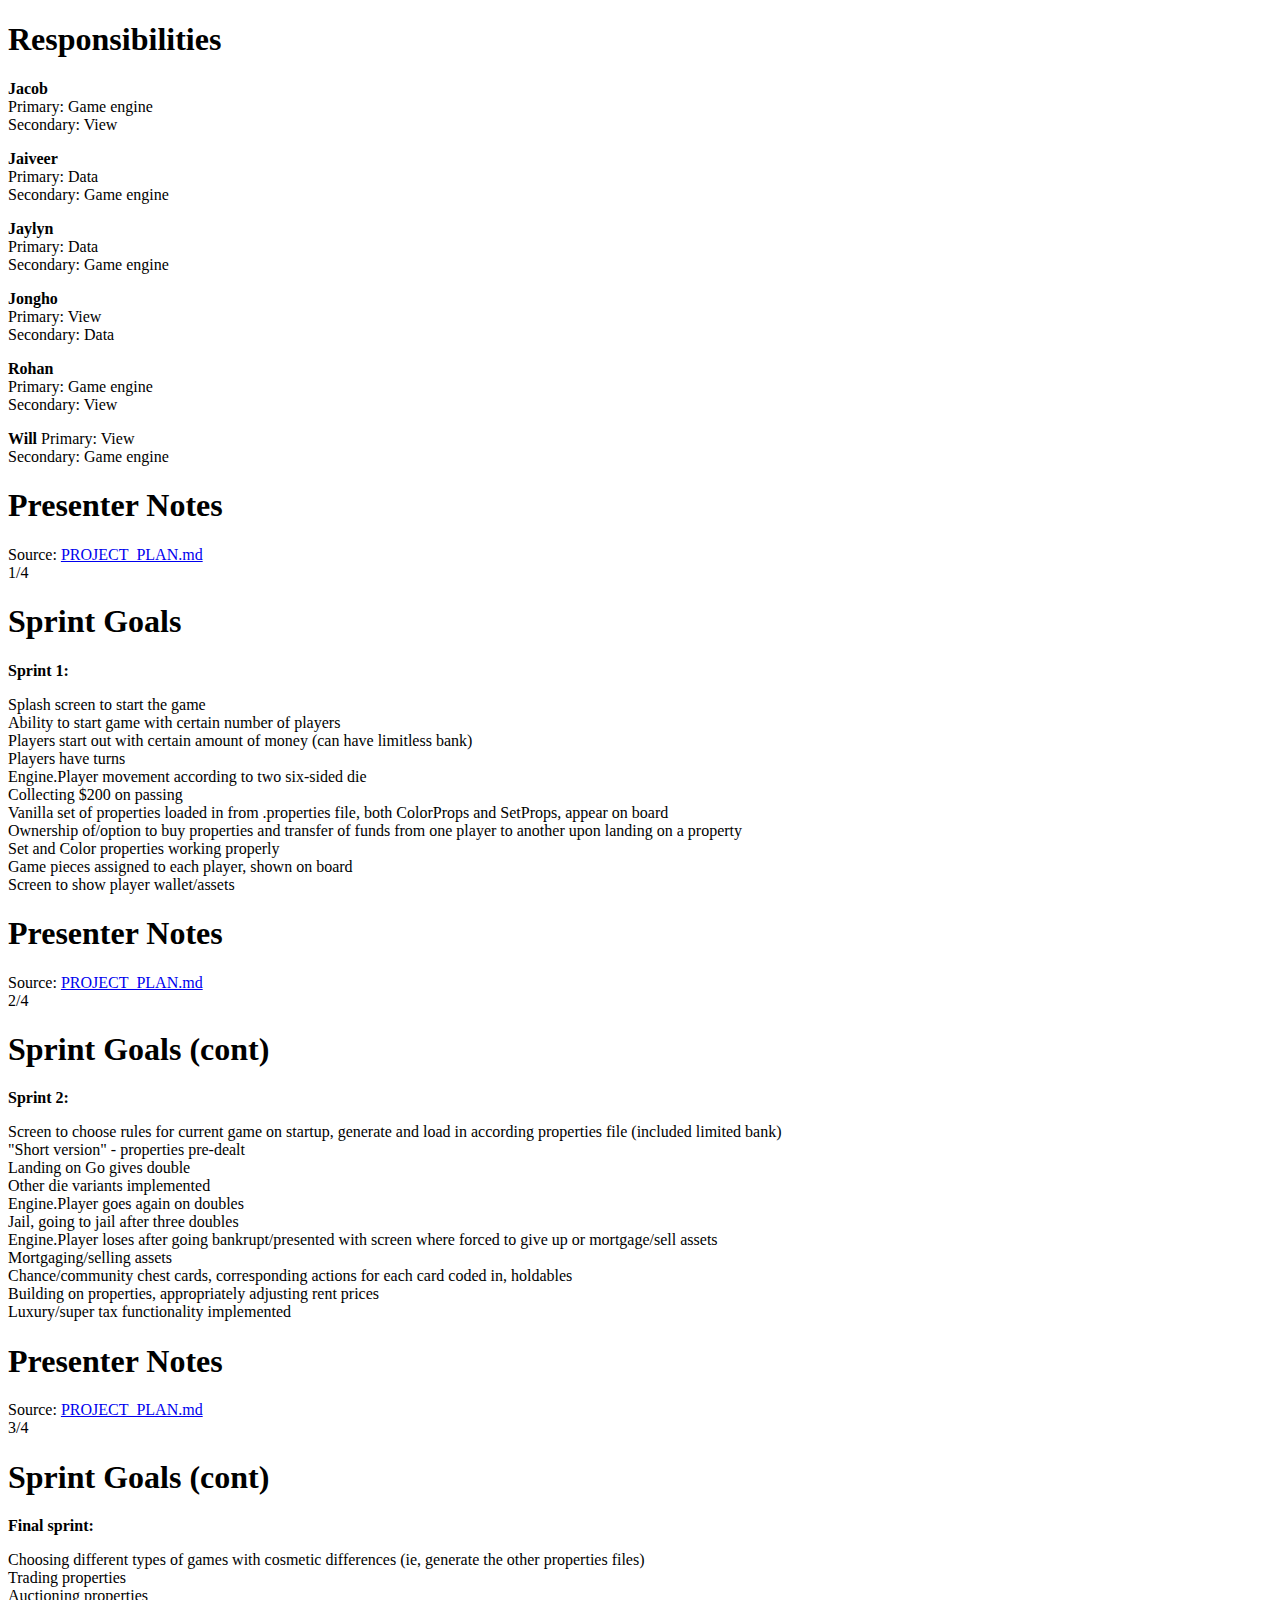
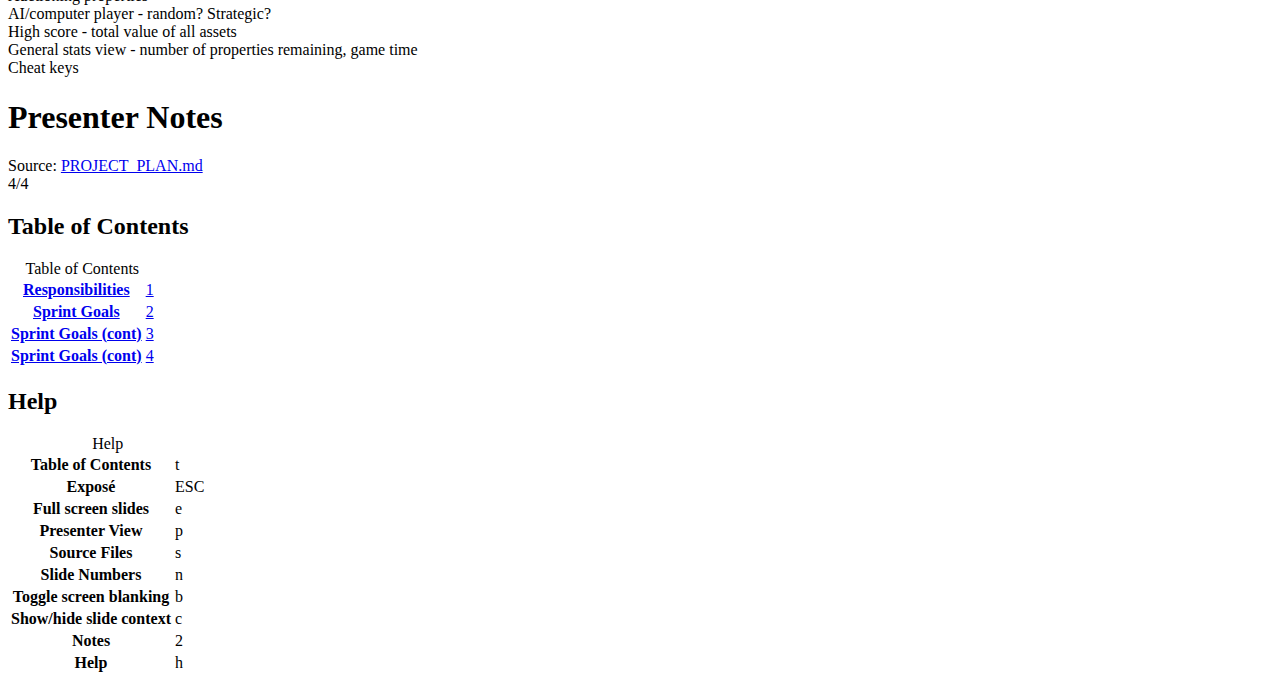
==== commit cbfdf07a: "Threw up skeleton classes in Engine" ====
--- a/doc/plan/presentation.html
+++ b/doc/plan/presentation.html
@@ -110,7 +110,7 @@
                 <li>Ability to start game with certain number of players</li>
                 <li>Players start out with certain amount of money (can have limitless bank)</li>
                 <li>Players have turns</li>
-                <li>Player movement according to two six-sided die</li>
+                <li>Engine.Player movement according to two six-sided die</li>
                 <li>Collecting $200 on passing </li>
                 <li>Vanilla set of properties loaded in from .properties file, both ColorProps and SetProps, appear on board</li>
                 <li>Ownership of/option to buy properties and transfer of funds from one player to another upon landing on a property</li>
@@ -149,9 +149,9 @@
                 <li>"Short version" - properties pre-dealt</li>
                 <li>Landing on Go gives double</li>
                 <li>Other die variants implemented</li>
-                <li>Player goes again on doubles</li>
+                <li>Engine.Player goes again on doubles</li>
                 <li>Jail, going to jail after three doubles</li>
-                <li>Player loses after going bankrupt/presented with screen where forced to give up or mortgage/sell assets</li>
+                <li>Engine.Player loses after going bankrupt/presented with screen where forced to give up or mortgage/sell assets</li>
                 <li>Mortgaging/selling assets</li>
                 <li>Chance/community chest cards, corresponding actions for each card coded in, holdables</li>
                 <li>Building on properties, appropriately adjusting rent prices</li>
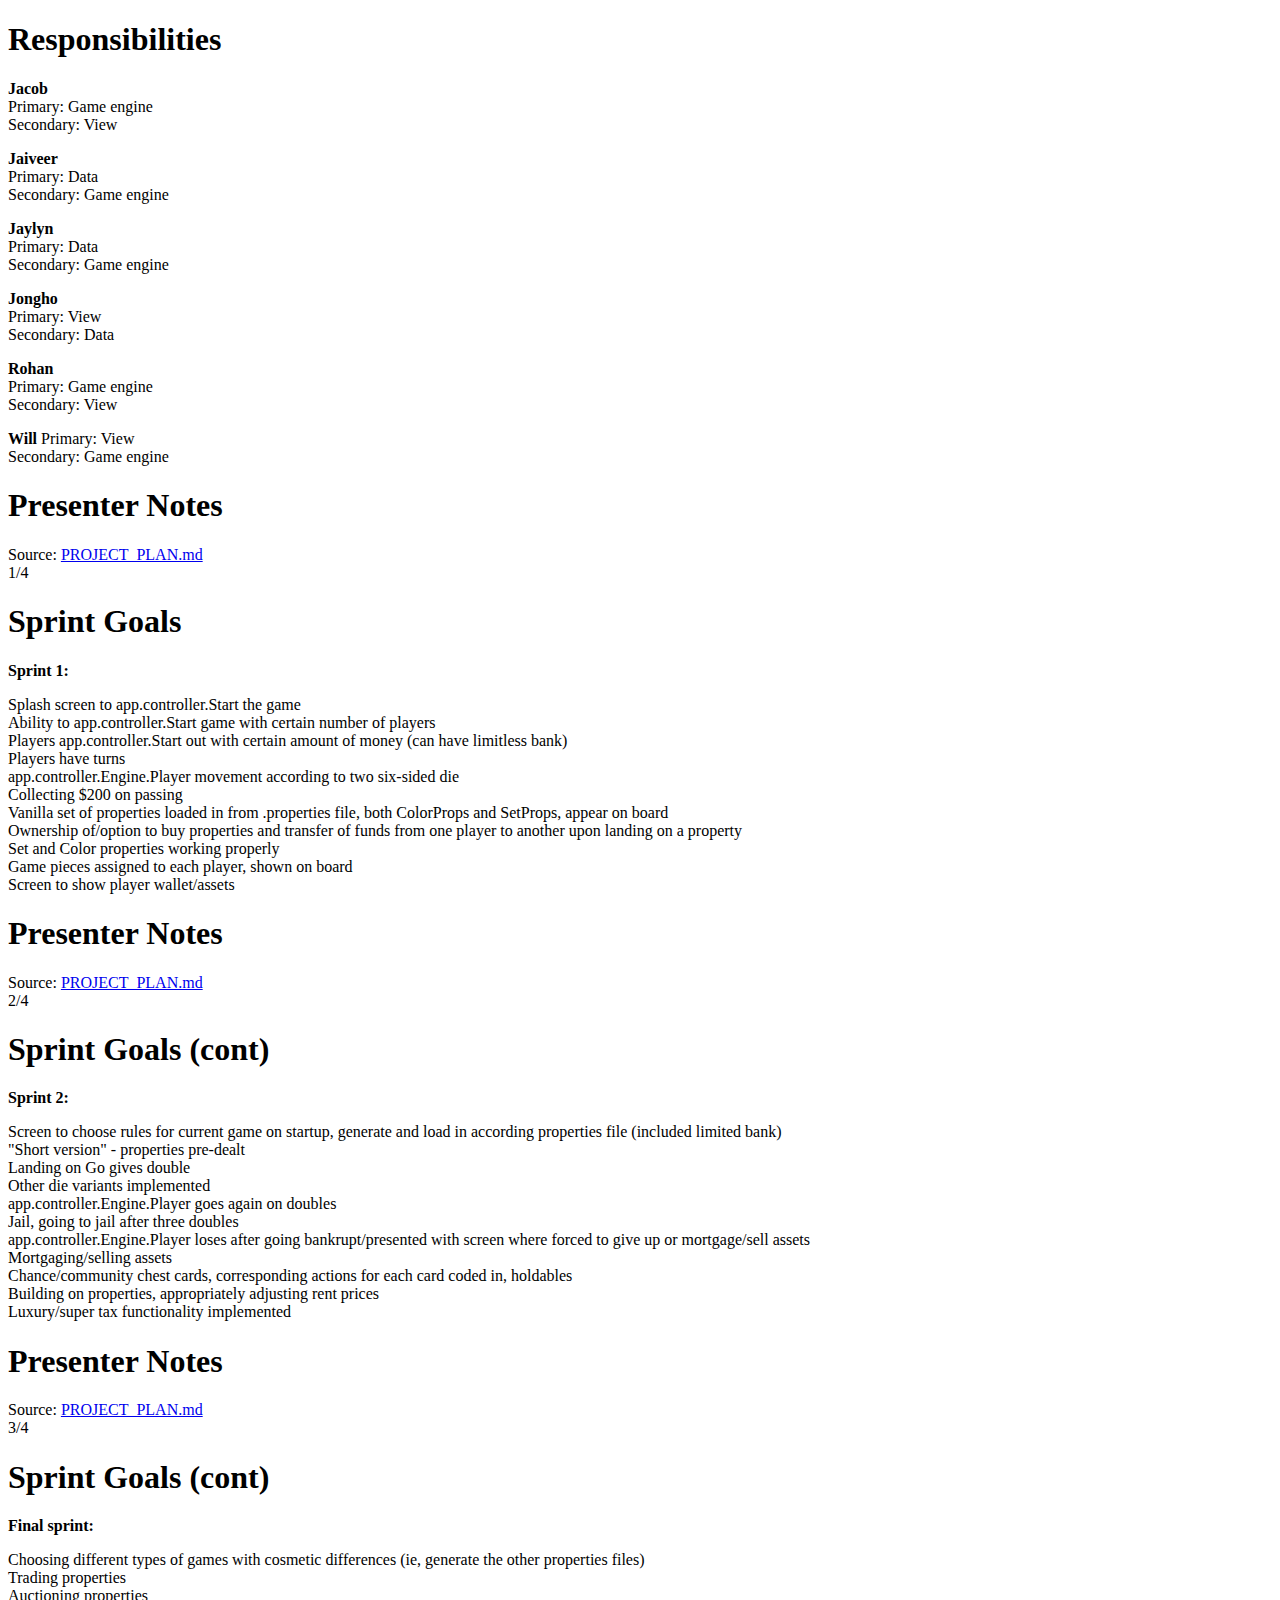
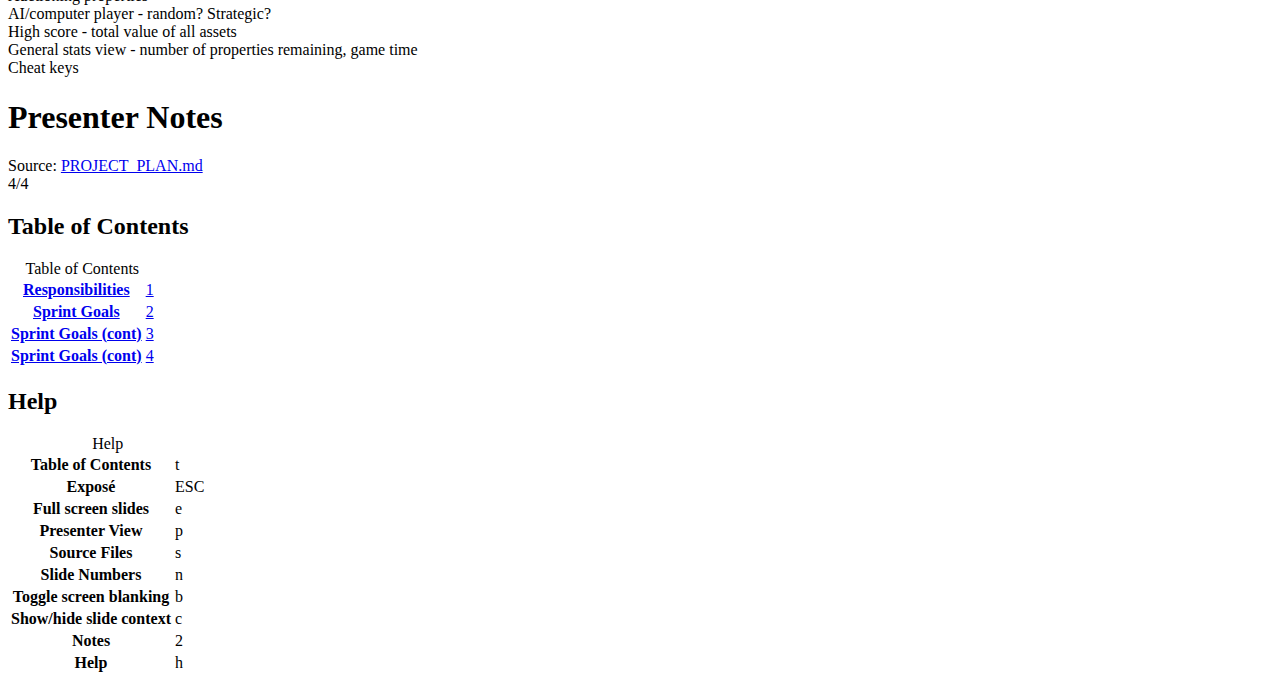
==== commit 818234b9: "added observer and observable interface to engine, wrote Main.java to pop up a screen, started to la" ====
--- a/doc/plan/presentation.html
+++ b/doc/plan/presentation.html
@@ -106,11 +106,11 @@
 
             <section>
                 <p><strong>Sprint 1:</strong><br /></p>
-                <li>Splash screen to start the game</li>
-                <li>Ability to start game with certain number of players</li>
-                <li>Players start out with certain amount of money (can have limitless bank)</li>
+                <li>Splash screen to app.controller.Start the game</li>
+                <li>Ability to app.controller.Start game with certain number of players</li>
+                <li>Players app.controller.Start out with certain amount of money (can have limitless bank)</li>
                 <li>Players have turns</li>
-                <li>Engine.Player movement according to two six-sided die</li>
+                <li>app.controller.Engine.Player movement according to two six-sided die</li>
                 <li>Collecting $200 on passing </li>
                 <li>Vanilla set of properties loaded in from .properties file, both ColorProps and SetProps, appear on board</li>
                 <li>Ownership of/option to buy properties and transfer of funds from one player to another upon landing on a property</li>
@@ -149,9 +149,10 @@
                 <li>"Short version" - properties pre-dealt</li>
                 <li>Landing on Go gives double</li>
                 <li>Other die variants implemented</li>
-                <li>Engine.Player goes again on doubles</li>
+                <li>app.controller.Engine.Player goes again on doubles</li>
                 <li>Jail, going to jail after three doubles</li>
-                <li>Engine.Player loses after going bankrupt/presented with screen where forced to give up or mortgage/sell assets</li>
+                <li>app.controller.Engine.Player loses after going bankrupt/presented with screen where forced to give
+                    up or mortgage/sell assets</li>
                 <li>Mortgaging/selling assets</li>
                 <li>Chance/community chest cards, corresponding actions for each card coded in, holdables</li>
                 <li>Building on properties, appropriately adjusting rent prices</li>
